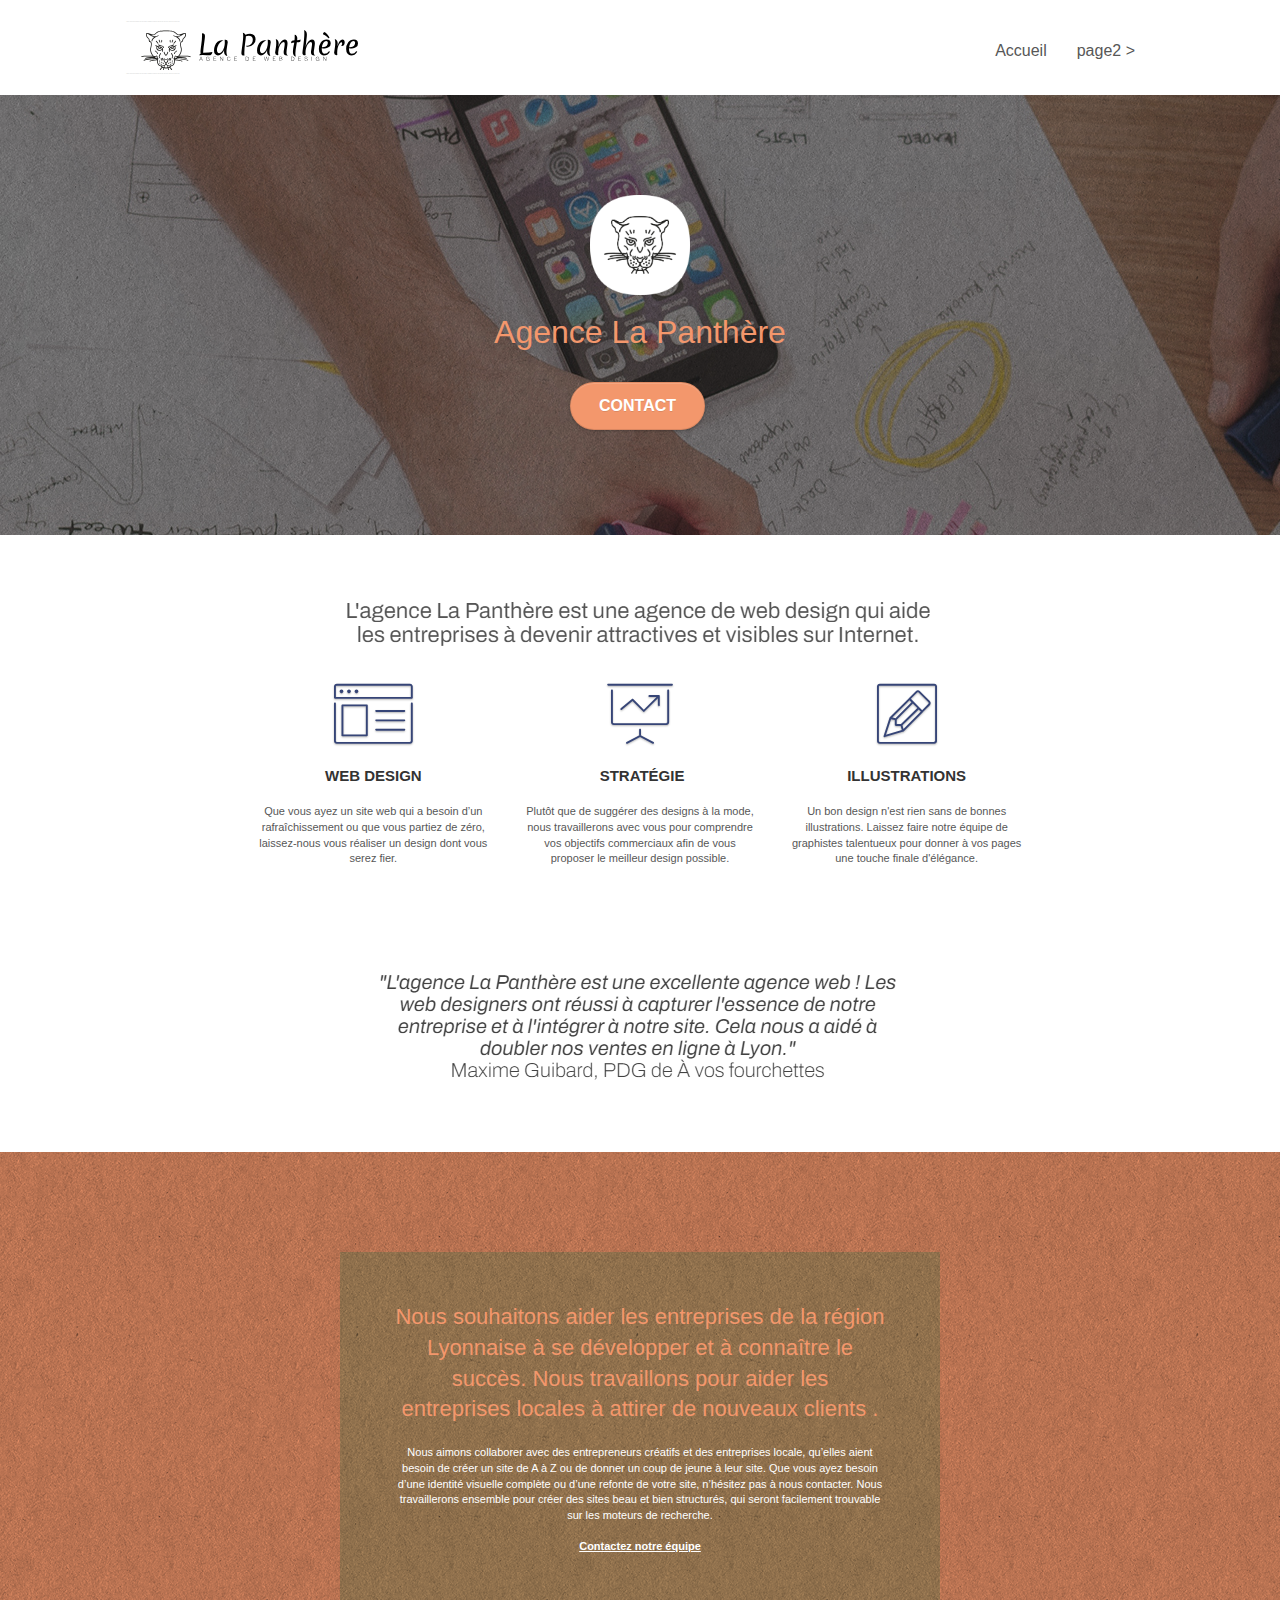
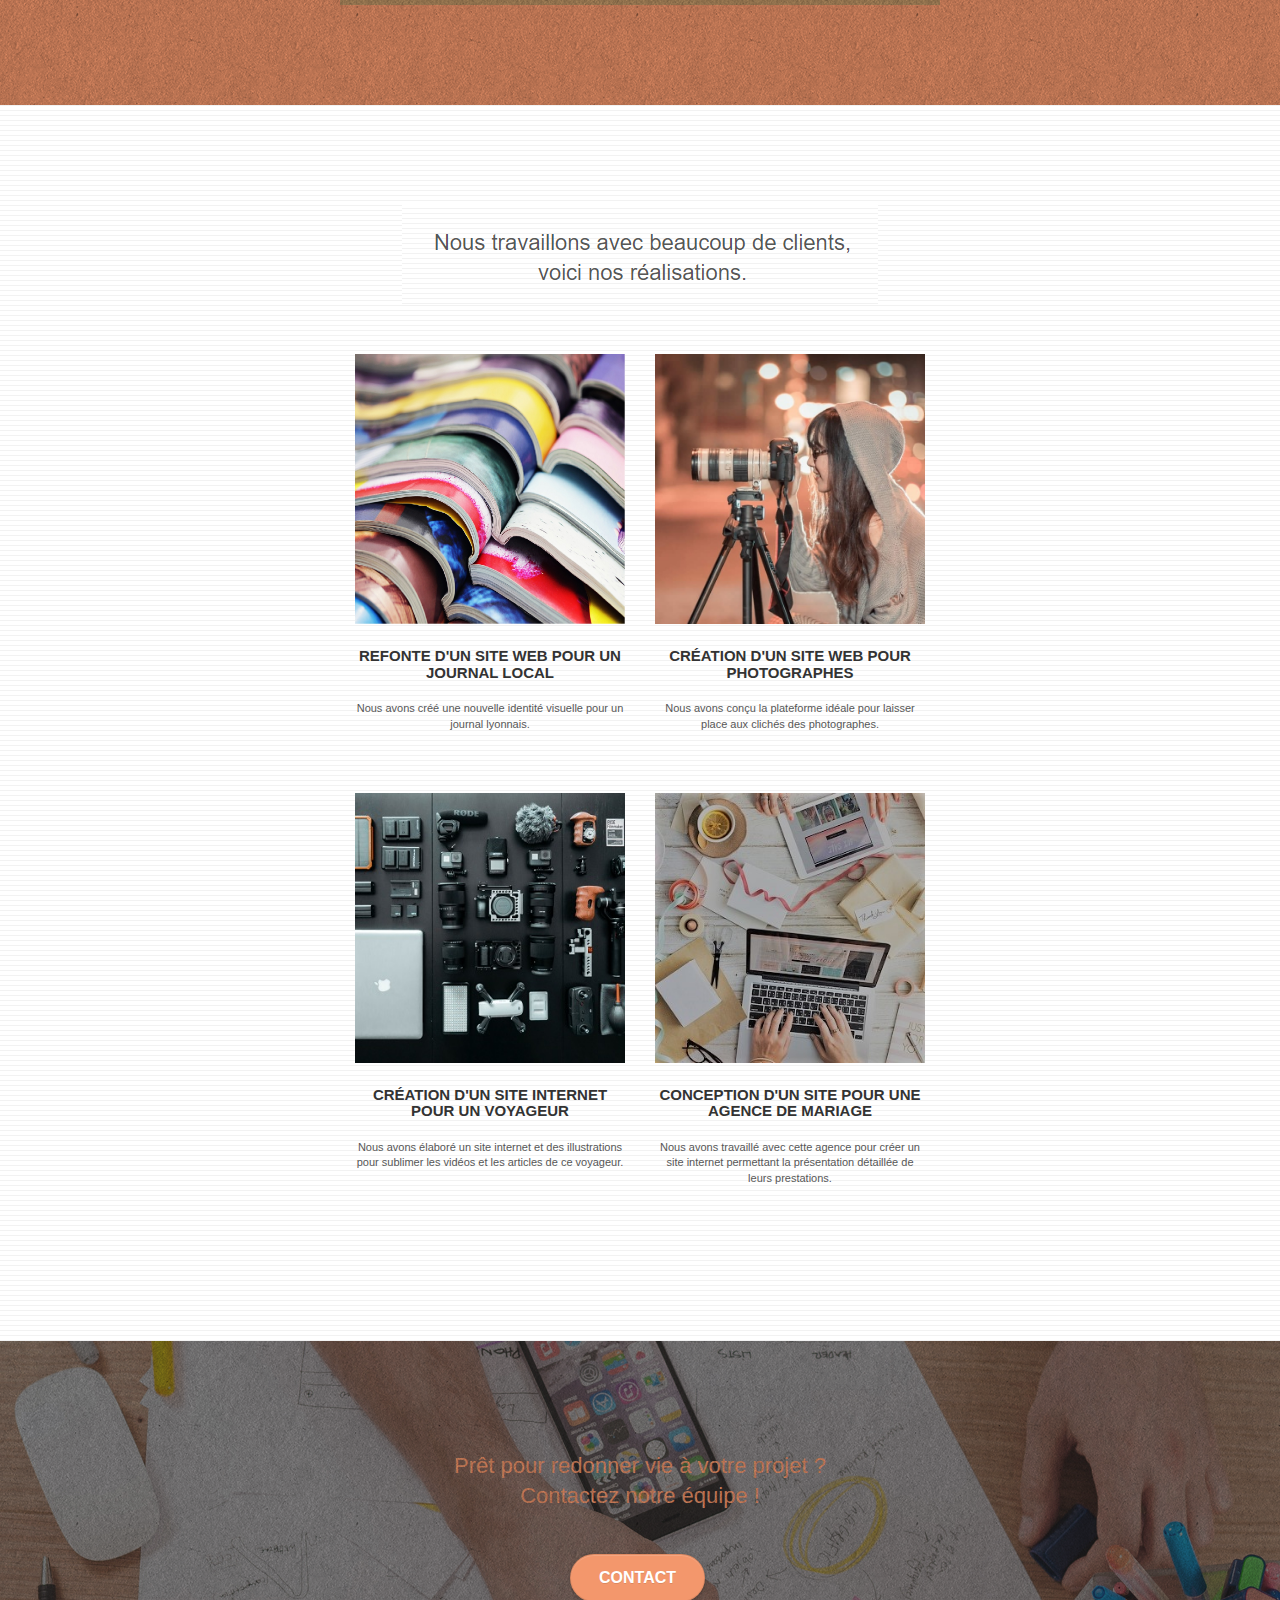
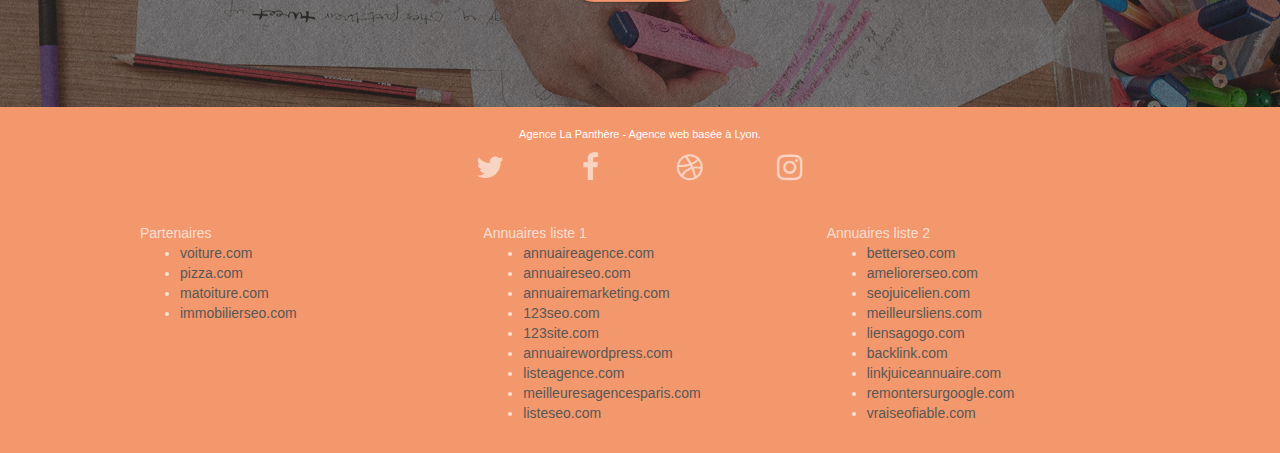
==== index.html @ 347eca3f "version origniale" ====
<!doctype html>
<html lang="Default">
<head>
    <meta charset="utf-8">
    <meta name="keywords" content="seo, google, site web, site internet, agence design paris, agence design, agence design,agence design,agence design,agence design,agence design,agence design,agence design,agence design">
    <meta name="description" content="">
    <meta name="viewport" content="width=device-width, initial-scale=1.0, viewport-fit=cover">
    <link rel="shortcut icon" type="image/png" href="favicon.jpg">
    
	<link rel="stylesheet" type="text/css" href="./css/bootstrap.css">
	<link rel="stylesheet" type="text/css" href="style.css">
	<link rel="stylesheet" type="text/css" href="./css/font-awesome.css">
	<link rel="stylesheet" type="text/css" href="./css/et-line.css">
	
    
	<script src="./js/jquery-2.1.0.js"></script>
	<script src="./js/bootstrap.js"></script>
	<script src="./js/blocs.js"></script>
	<script src="./js/jquery.touchSwipe.js" defer></script>
	<script src="./js/gmaps.js"></script>

    <title>.</title>

    
<!-- Analytics -->
 
<!-- Analytics END -->
    
</head>
<body>
<!-- Principal conteneur -->
<div class="page-container">
    
<!-- bloc-0 -->
<div class="bloc bgc-white l-bloc " id="bloc-0">
	<div class="container bloc-sm">

		<nav class="navbar row">
			<div class="navbar-header">
				<div class="keywords" style="color:#cccccc;font-size:1px;">Agence web à paris, stratégie web, web design, illustrations, design de site web, site web, web, internet, site internet, site</div>
				<a class="navbar-brand" href="index.html"><img src="img/agence-la-panthere-monochrome.svg" alt="paris web design logo agence web meilleure agence" height="40" /></a>
				<div class="keywords" style="color:#cccccc;font-size:1px;">Agence web à paris, stratégie web, web design, illustrations, design de site web, site web, web, internet, site internet, site</div>
				<button id="nav-toggle" type="button" class="ui-navbar-toggle navbar-toggle" data-toggle="collapse" data-target=".navbar-1">
					<span class="sr-only">Toggle navigation</span><span class="icon-bar"></span><span class="icon-bar"></span><span class="icon-bar"></span>
				</button>
			</div>
			<div class="collapse navbar-collapse navbar-1 special-dropdown-nav">
				<ul class="site-navigation nav navbar-nav">
					<li>
						<a href="index.html">Accueil</a>
					</li>
					<li>
					</li>
					<li>
						<a href="page2.html">page2 &gt;</a>
					</li>
				</ul>
			</div>
		</nav>
	</div>
</div>
<!-- bloc-0 END -->

<!-- bloc-1-presentation -->
<div class="bloc bgc-dark-slate-blue bg-banniere d-bloc bg-t-edge bloc-bg-texture texture-paper b-parallax" id="bloc-1-hero">
	<div class="container bloc-lg">
		<div class="row tight-width-whitespace">
			<div class="col-sm-12">
				<img src="img/logo.png" class="center-block image-resize-mode" width="100" alt="Agence La Panthère, agence web paris, création logo paris" />
				<h1 class="text-center hero-bloc-text tc-white ">
					Agence La Panthère
				</h1>
				<div class="text-center">
					<a href="page2.html" class="btn btn-lg btn-clean btn-rd cta-hero btn-atomic-tangerine" id="cta-hero">Contact</a>
				</div>
			</div>
		</div>
	</div>
</div>
<!-- bloc-1-presentation END -->

<!-- bloc-2-services -->
<div class="bloc bgc-white l-bloc" id="bloc-2-services">
	<div class="container bloc-md">
		<div class="row">
			<div class="col-sm-12 text-center">
				<img alt="agence web, agence web paris, web design paris, stratégie web" src="img/title.png" />
			</div>
		</div>
		<div class="row voffset-lg med-width-whitespace">
			<div class="col-sm-4">
				<div class="text-center">
					<span class="et-icon-browser sm-shadow icon-dark-slate-blue icons icon-lg"></span>
				</div>
				<h3 class="mg-md text-center">
					Web design
				</h3>
				<p class="text-center ">
					Que vous ayez un site web qui a besoin d&rsquo;un rafraîchissement ou que vous partiez de zéro, laissez-nous vous réaliser un design dont vous serez fier.
				</p>
			</div>
			<div class="col-sm-4">
				<div class="text-center">
					<span class="et-icon-presentation sm-shadow icon-dark-slate-blue icons icon-lg"></span>
				</div>
				<h3 class="mg-md text-center">
					&nbsp;Stratégie
				</h3>
				<p class="text-center ">
					Plutôt que de suggérer des designs à la mode, nous travaillerons avec vous pour comprendre vos objectifs commerciaux afin de vous proposer le meilleur design possible.<br>
				</p>
			</div>
			<div class="col-sm-4">
				<div class="text-center">
					<span class="et-icon-edit sm-shadow icon-dark-slate-blue icons icon-lg"></span>
				</div>
				<h3 class="mg-md text-center">
					Illustrations
				</h3>
				<p class="text-center ">
					Un bon design n'est rien sans de bonnes illustrations. Laissez faire notre équipe de graphistes talentueux pour donner à vos pages une touche finale d'élégance.
				</p>
			</div>
		</div>
		<div class="row voffset-lg voffset">
			<div class="col-xs-12 col-md-8 col-md-offset-2 text-center">
				<img alt="agence web, agence web paris, web design paris, stratégie web" src="img/citation.png" />

			</div>
		</div>
	</div>
</div>
<!-- bloc-2-services END -->

<!-- bloc-3-what-i-do -->
<div class="bloc tc-white bgc-atomic-tangerine bg-presentation d-bloc bloc-bg-texture texture-paper b-parallax" id="bloc-3-what-i-do">
	<div class="container bloc-lg">
		<div class="row tight-width-whitespace black-background">
			<div class="col-sm-12">
				<h2 class="mg-md text-center tc-white">
					Nous souhaitons aider les entreprises de la région Lyonnaise à se développer et à connaître le succès. Nous travaillons pour aider les entreprises locales à attirer de nouveaux clients .<br>
				</h2>
				<p class="text-center white">
					Nous aimons collaborer avec des entrepreneurs créatifs et des entreprises locale, qu’elles aient besoin de créer un site de A à Z ou de donner un coup de jeune à leur site. Que vous ayez besoin d’une identité visuelle complète ou d’une refonte de votre site, n’hésitez pas à nous contacter. Nous travaillerons ensemble pour créer des sites beau et bien structurés, qui seront facilement trouvable sur les moteurs de recherche. <br><br><a class="ltc-white bold-link" href="page2.html">Contactez notre équipe</a><br>
				</p>
			</div>
		</div>
	</div>
</div>
<!-- bloc-3-what-i-do END -->

<!-- bloc-4-portfolio -->
<div class="bloc bgc-white bg-lines-h2-bg bg-repeat l-bloc" id="bloc-4-portfolio">
	<div class="container bloc-lg">
		<div class="row">
			<div class="col-sm-12 text-center">
				<img alt="agence web, agence web paris, web design paris, stratégie web" src="img/title2.png" />
			</div>
		</div>
		<div class="row tight-width-whitespace portfolio-row">
			<div class="col-sm-6">
				<a href="#" data-lightbox="img/1.jpg" data-gallery-id="gallery-1" data-caption="Refonte d'un site web pour un journal local" data-frame="snapshot-lb"><img src="img/1.jpg" alt="paris web design logo agence web meilleure agence et refonte site web journal" class="img-responsive portfolio-thumb" /></a>
				<h3 class="mg-md text-center">
					Refonte d'un site web pour un journal local
				</h3>
				<p class="text-center">
					Nous avons créé une nouvelle identité visuelle pour un journal lyonnais.
				</p>
			</div>
			<div class="col-sm-6">
				<a href="#" data-lightbox="img/2.jpg" data-gallery-id="gallery-1" data-caption="Création d'un site web pour photographes" data-frame="snapshot-lb"><img src="img/2.jpg" class="img-responsive portfolio-thumb" alt="paris web design logo agence web meilleure agence, Création d'un site web pour photographes" /></a>
				<h3 class="mg-md text-center">
					Création d'un site web pour photographes
				</h3>
				<p class="text-center">
					Nous avons conçu la plateforme idéale pour laisser place aux clichés des photographes.
				</p>
			</div>
		</div>
		<div class="row tight-width-whitespace portfolio-row">
			<div class="col-sm-6">
				<a href="#" data-lightbox="img/3.bmp" data-gallery-id="gallery-1" data-caption="Création d'un site internet pour un voyageur" data-frame="snapshot-lb"><img src="img/3.bmp" class="img-responsive portfolio-thumb" alt="paris web design logo agence web meilleure agence, Création d'un site web pour voyageur"/></a>
				<h3 class="mg-md text-center">
					Création d'un site internet pour un voyageur
				</h3>
				<p class="text-center">
					Nous avons élaboré un site internet et des illustrations pour sublimer les vidéos et les articles de ce voyageur.
				</p>
			</div>
			<div class="col-sm-6">
				<a href="#" data-lightbox="img/4.bmp" data-gallery-id="gallery-1" data-caption="Conception d'un site pour une agence de mariage" data-frame="snapshot-lb"><img src="img/4.bmp" class="img-responsive portfolio-thumb" alt="paris web design logo agence web meilleure agence, Création d'un site web pour agence de mariage" /></a>
				<h3 class="mg-md text-center">
					Conception d'un site pour une agence de mariage
				</h3>
				<p class="text-center">
					Nous avons travaillé avec cette agence pour créer un site internet permettant la présentation détaillée de leurs prestations.
				</p>
			</div>
		</div>
	</div>
</div>
<!-- bloc-4-portfolio END -->

<!-- bloc-5-cta -->
<div class="bloc bgc-dark-slate-blue bg-banniere d-bloc bloc-bg-texture texture-paper" id="bloc-5-cta">
	<div class="container bloc-lg">
		<div class="row">
			<h2 class="mg-md text-center tc-white">
				Prêt pour redonner vie à votre projet ?<br>Contactez notre équipe !
			</h2>
			<div class="col-sm-12 text-center">
				<a href="page2.html" class="btn btn-atomic-tangerine btn-clean btn-rd btn-lg cta-hero">Contact</a>
			</div>
		</div>
	</div>
</div>
<!-- bloc-5-cta END -->

<!-- Footer - bloc-8 -->
<div class="bloc bgc-atomic-tangerine d-bloc" id="bloc-8">
	<div class="container bloc-sm">
		<div class="row">
			<div class="col-sm-12">
				<p class="text-center white">
					Agence La Panthère - Agence web basée à Lyon.<br>
				</p>
				<div class="row row-no-gutters social">
					<div class="col-sm-3">
						<div class="text-center">
							<a class="social" href="index.html"><span class="fa fa-twitter icon-md"></span></a>
						</div>
					</div>
					<div class="col-sm-3">
						<div class="text-center">
							<a class="social" href="index.html"><span class="fa fa-facebook icon-md"></span></a>
						</div>
					</div>
					<div class="col-sm-3">
						<div class="text-center">
							<a class="social" href="index.html"><span class="fa fa-dribbble icon-md"></span></a>
						</div>
					</div>
					<div class="col-sm-3">
						<div class="text-center">
							<a class="social" href="index.html"><span class="fa fa-instagram icon-md"></span></a>
						</div>
					</div>
					<div class="keywords" style="color:#F3976C;">Agence web à paris, stratégie web, web design, illustrations, design de site web, site web, web, internet, site internet, site</div>
				</div>
				<div class="row">
					<div class="col-sm-4">
						Partenaires
							<ul>
								<li><a href="voiture.com">voiture.com</a></li>
								<li><a href="pizza.com">pizza.com</a></li>
								<li><a href="matoiture.com">matoiture.com</a></li>
								<li><a href="immobilierseo.com">immobilierseo.com</a></li>
							</ul>		
					</div>
					<div class="col-sm-4">
						Annuaires liste 1
						<ul>
							<li><a href="annuaireagence.com">annuaireagence.com</a></li>
							<li><a href="annuaireseo.com">annuaireseo.com</a></li>
							<li><a href="annuairemarketing.com">annuairemarketing.com</a></li>
							<li><a href="123seoture.com">123seo.com</a></li>
							<li><a href="123site.com">123site.com</a></li>
							<li><a href="annuairewordpress.com">annuairewordpress.com</a></li>
							<li><a href="listeagence.com">listeagence.com</a></li>
							<li><a href="meilleuresagencesparis.com">meilleuresagencesparis.com</a></li>
							<li><a href="listeseo.com">listeseo.com</a></li>
						</ul>
					</div>
					<div class="col-sm-4">
						Annuaires liste 2
						<ul>
							<li><a href="betterseo.com">betterseo.com</a></li>
							<li><a href="ameliorerseo.com">ameliorerseo.com</a></li>
							<li><a href="seojuicelien.com">seojuicelien.com</a></li>
							<li><a href="meilleursliens.com">meilleursliens.com</a></li>
							<li><a href="liensagogo.com">liensagogo.com</a></li>
							<li><a href="backlink.com">backlink.com</a></li>
							<li><a href="linkjuiceannuaire.com">linkjuiceannuaire.com</a></li>
							<li><a href="remontersurgoogle.com">remontersurgoogle.com</a></li>
							<li><a href="vraiseofiable.com">vraiseofiable.com</a></li>
						</ul>
					</div>
				</div>
			</div>
		</div>
	</div>
</div>
<!-- Footer - bloc-8 END -->

</div>
<!-- Principal conteneur END -->
    

</body>
</html>
---- style.css ----
body {
    margin: 0;
    padding: 0;
    background: #FFF;
    overflow-x: hidden;
    -webkit-font-smoothing: antialiased;
    -moz-osx-font-smoothing: grayscale;
}

a,
button {
    transition: all .3s ease-in-out;
    outline: none!important;
}

a:hover {
    text-decoration: none;
    cursor: pointer;
}

#page-loading-blocs-notifaction {
    position: fixed;
    top: 0;
    bottom: 0;
    width: 100%;
    z-index: 100000;
    background: #FFFFFF url("img/pageload-spinner.gif") no-repeat center center;
}

.bloc {
    width: 100%;
    clear: both;
    background: 50% 50% no-repeat;
    padding: 0 50px;
    -webkit-background-size: cover;
    -moz-background-size: cover;
    -o-background-size: cover;
    background-size: cover;
    position: relative;
}

.bloc .container {
    padding-left: 0;
    padding-right: 0;
}

.bloc-lg {
    padding: 100px 50px;
}

.bloc-md {
    padding: 50px;
}

.bloc-sm {
    padding: 20px 50px;
}

.bg-center,
.bg-l-edge,
.bg-r-edge,
.bg-t-edge,
.bg-b-edge,
.bg-tl-edge,
.bg-bl-edge,
.bg-tr-edge,
.bg-br-edge,
.bg-repeat {
    -webkit-background-size: auto!important;
    -moz-background-size: auto!important;
    -o-background-size: auto!important;
    background-size: auto!important;
}

.bg-repeat {
    background: repeat;
}

.bg-t-edge {
    background: top no-repeat;
}

.bloc-bg-texture::before {
    content: "";
    background-size: 2px 2px;
    position: absolute;
    top: 0;
    bottom: 0;
    left: 0;
    right: 0;
}

.texture-paper::before {
    background: url("img/texture-paper.png");
    background-size: 280px 280px;
}

.b-parallax {
    background-attachment: fixed;
}

.d-bloc {
    color: rgba(255, 255, 255, .7);
}

.d-bloc button:hover {
    color: rgba(255, 255, 255, .9);
}

.d-bloc .icon-round,
.d-bloc .icon-square,
.d-bloc .icon-rounded,
.d-bloc .icon-semi-rounded-a,
.d-bloc .icon-semi-rounded-b {
    border-color: rgba(255, 255, 255, .9);
}

.d-bloc .divider-h span {
    border-color: rgba(255, 255, 255, .2);
}

.d-bloc .a-btn,
.d-bloc .navbar a,
.d-bloc .navbar-brand,
.d-bloc a .icon-sm,
.d-bloc a .icon-md,
.d-bloc a .icon-lg,
.d-bloc a .icon-xl,
.d-bloc h1 a,
.d-bloc h2 a,
.d-bloc h3 a,
.d-bloc h4 a,
.d-bloc h5 a,
.d-bloc h6 a,
.d-bloc p a {
    color: rgba(255, 255, 255, .6);
}

.d-bloc .a-btn:hover,
.d-bloc .navbar a:hover,
.d-bloc .navbar-brand:hover,
.d-bloc a:hover .icon-sm,
.d-bloc a:hover .icon-md,
.d-bloc a:hover .icon-lg,
.d-bloc a:hover .icon-xl,
.d-bloc h1 a:hover,
.d-bloc h2 a:hover,
.d-bloc h3 a:hover,
.d-bloc h4 a:hover,
.d-bloc h5 a:hover,
.d-bloc h6 a:hover,
.d-bloc p a:hover {
    color: rgba(255, 255, 255, 1);
}

.d-bloc .navbar-toggle .icon-bar {
    background: rgba(255, 255, 255, 1);
}

.d-bloc .btn-wire,
.d-bloc .btn-wire:hover {
    color: rgba(255, 255, 255, 1);
    border-color: rgba(255, 255, 255, 1);
}

.d-bloc .panel {
    color: rgba(0, 0, 0, .5);
}

.d-bloc .panel button:hover {
    color: rgba(0, 0, 0, .7);
}

.d-bloc .panel icon {
    border-color: rgba(0, 0, 0, .7);
}

.d-bloc .panel .divider-h span {
    border-color: rgba(0, 0, 0, .1);
}

.d-bloc .panel .a-btn {
    color: rgba(0, 0, 0, .6);
}

.d-bloc .panel .a-btn:hover {
    color: rgba(0, 0, 0, 1);
}

.d-bloc .panel .btn-wire,
.d-bloc .panel .btn-wire:hover {
    color: rgba(0, 0, 0, .7);
    border-color: rgba(0, 0, 0, .3);
}

.d-bloc .panel,
.l-bloc {
    color: rgba(0, 0, 0, .5);
}

.d-bloc .panel button:hover,
.l-bloc button:hover {
    color: rgba(0, 0, 0, .7);
}

.l-bloc .icon-round,
.l-bloc .icon-square,
.l-bloc .icon-rounded,
.l-bloc .icon-semi-rounded-a,
.l-bloc .icon-semi-rounded-b {
    border-color: rgba(0, 0, 0, .7);
}

.d-bloc .panel .divider-h span,
.l-bloc .divider-h span {
    border-color: rgba(0, 0, 0, .1);
}

.d-bloc .panel .a-btn,
.l-bloc .a-btn,
.l-bloc .navbar a,
.l-bloc .navbar-brand,
.l-bloc a .icon-sm,
.l-bloc a .icon-md,
.l-bloc a .icon-lg,
.l-bloc a .icon-xl,
.l-bloc h1 a,
.l-bloc h2 a,
.l-bloc h3 a,
.l-bloc h4 a,
.l-bloc h5 a,
.l-bloc h6 a,
.l-bloc p a {
    color: rgba(0, 0, 0, .6);
}

.d-bloc .panel .a-btn:hover,
.l-bloc .a-btn:hover,
.l-bloc .navbar a:hover,
.l-bloc .navbar-brand:hover,
.l-bloc a:hover .icon-sm,
.l-bloc a:hover .icon-md,
.l-bloc a:hover .icon-lg,
.l-bloc a:hover .icon-xl,
.l-bloc h1 a:hover,
.l-bloc h2 a:hover,
.l-bloc h3 a:hover,
.l-bloc h4 a:hover,
.l-bloc h5 a:hover,
.l-bloc h6 a:hover,
.l-bloc p a:hover {
    color: rgba(0, 0, 0, 1);
}

.l-bloc .navbar-toggle .icon-bar {
    color: rgba(0, 0, 0, .6);
}

.d-bloc .panel .btn-wire,
.d-bloc .panel .btn-wire:hover,
.l-bloc .btn-wire,
.l-bloc .btn-wire:hover {
    color: rgba(0, 0, 0, .7);
    border-color: rgba(0, 0, 0, .3);
}

.voffset {
    margin-top: 30px;
}

.voffset-lg {
    margin-top: 80px;
}

.row-no-gutters {
    margin-right: 0;
    margin-left: 0;
}

.row.row-no-gutters > [class^="col-"],
.row.row-no-gutters > [class*=" col-"] {
    padding-right: 0;
    padding-left: 0;
}

#bloc-1-hero h1 {
    font-size: 32px;
}

.navbar {
    margin-bottom: 0;
    z-index: 1;
}

.navbar-brand {
    height: auto;
    padding: 3px 15px;
    font-size: 25px;
    font-weight: normal;
    font-weight: 600;
    line-height: 44px;
}

.navbar-brand img {
    max-height: 200px;
    margin: 0 5px 0 0;
    display: inline;
}

.navbar-brand img[src$=svg] {
    min-width: 100px;
}

.nav-center .navbar-brand img {
    margin: 0;
}

.navbar .nav {
    padding-top: 2px;
    margin-right: -16px;
    float: right;
    z-index: 1;
}

.nav > li {
    float: left;
    margin-top: 4px;
    font-size: 16px;
}

.navbar-nav .open .dropdown-menu > li > a {
    text-align: inherit;
}

.nav > li a:hover,
.nav > li a:focus {
    background: transparent;
}

.navbar-toggle {
    margin: 10px 10px 0 0;
    border: 0px;
}

.navbar-toggle:hover {
    background: transparent!important;
}

.navbar-toggle .icon-bar {
    background-color: rgba(0, 0, 0, .5);
    width: 26px;
}

.nav-invert .navbar .nav {
    float: left;
}

.nav-invert .navbar-header,
.nav-invert .navbar-brand {
    float: right;
    position: relative;
    z-index: 2;
}

@media (min-width: 768px) {
    .site-navigation {
        position: absolute;
        top: 50%;
        right: 20px;
        transform: translate(0, -50%);
        -webkit-transform: translateY(-50%);
    }
    .nav > li .dropdown-menu a,
    .nav > li .dropdown-menu a:hover {
        color: #484848;
    }
    .nav-invert .site-navigation {
        left: 0;
        right: 0;
    }
    .nav-center {
        text-align: center;
    }
    .nav-center .navbar-header {
        width: 100%;
    }
    .nav-center .navbar-header,
    .nav-center .navbar-brand,
    .nav-center .nav > li {
        float: none;
        display: inline-block;
    }
    .nav-center .site-navigation {
        position: relative;
        width: 100%;
        right: 0;
        margin-right: 0px;
        margin-top: 20px;
    }
    .nav-center.mini-nav .navbar-toggle {
        float: none;
        margin: 10px auto 0;
    }
}

.nav > li > .dropdown a {
    background: none!important;
    display: block;
    padding: 14px 15px;
}

nav .caret {
    margin: 0 5px;
}

.dropdown-menu .dropdown-menu {
    top: -8px;
    left: 100%;
}

.dropdown-menu .dropmenu-flow-right {
    top: 100%;
    left: 0;
    margin-left: -1px;
    border-top-left-radius: 0;
    border-top-right-radius: 0;
}

.dropdown-menu .dropdown span {
    border: 4px solid black;
    border-top-color: transparent;
    border-right-color: transparent;
    border-bottom-color: transparent;
    margin: 6px -5px 0 0!important;
    float: right;
}

.mg-md {
    margin-top: 10px;
    margin-bottom: 20px;
}

.mg-lg {
    margin-top: 10px;
    margin-bottom: 40px;
}

.btn {
    margin: 0 5px 5px 0;
}

.btn.pull-right {
    margin: 0 0 5px 5px;
}

.btn-d,
.btn-d:hover,
.btn-d:focus {
    color: #FFF;
    background: rgba(0, 0, 0, .3);
}

button {
    outline: none!important;
}

.btn-rd {
    border-radius: 40px;
}

.btn-clean {
    border: 1px solid rgba(0, 0, 0, .08);
    border-bottom-color: rgba(0, 0, 0, .1);
    text-shadow: 0 1px 0 rgba(0, 0, 1, .1);
    box-shadow: 0 1px 3px rgba(0, 0, 1, .25), inset 0 1px 0 0 rgba(255, 255, 255, .15);
}

.icon-md {
    font-size: 30px!important;
}

.icon-lg {
    font-size: 60px!important;
}

.sm-shadow {
    text-shadow: 0 1px 2px rgba(0, 0, 0, .3);
}

.panel-sq,
.panel-sq .panel-heading,
.panel-sq .panel-footer {
    border-radius: 0;
}

.panel-rd {
    border-radius: 30px;
}

.panel-rd .panel-heading {
    border-radius: 29px 29px 0 0;
}

.panel-rd .panel-footer {
    border-radius: 0 0 29px 29px;
}

.form-control {
    border-color: rgba(0, 0, 0, .1);
    box-shadow: none;
}

.scrollToTop {
    width: 40px;
    height: 40px;
    position: fixed;
    bottom: 20px;
    right: 20px;
    opacity: 0;
    z-index: 500;
    transition: all .3s ease-in-out;
}

.scrollToTop span {
    margin-top: 6px;
}

.showScrollTop {
    font-size: 14px;
    opacity: 1;
}

a[data-lightbox] {
    position: relative;
    display: block;
    text-align: center;
}

a[data-lightbox]:hover::before {
    content: "+";
    font-family: "HelveticaNeue-Light", "Helvetica Neue Light", "Helvetica Neue", Helvetica, Arial;
    font-size: 32px;
    width: 50px;
    height: 50px;
    margin-left: -25px;
    border-radius: 50%;
    background: rgba(0, 0, 0, .6);
    color: #FFF;
    font-weight: 100;
    z-index: 1;
    position: absolute;
    top: 50%;
    transform: translateY(-50%);
    -webkit-transform: translateY(-50%);
}

a[data-lightbox]:hover img {
    opacity: 0.6;
    -webkit-animation-fill-mode: none;
    animation-fill-mode: none;
}

#lightbox-modal {
    display: flex;
    align-items: center;
}

#lightbox-modal .modal-dialog {
    width: 90%;
    max-width: 900px;
    margin: 0 auto 0;
}

#lightbox-modal .modal-dialog img {
    max-height: 90vh;
    margin: 0 auto;
}

.lightbox-caption {
    padding: 20px;
    color: #FFF;
    background: rgba(0, 0, 0, .5);
    position: absolute;
    left: 15px;
    right: 15px;
    bottom: 5px;
}

.close-lightbox {
    color: #FFF;
    font-size: 30px;
    position: absolute;
    top: 20px;
    right: 20px;
    z-index: 20;
    background: rgba(0, 0, 0, .5);
    border: none;
    line-height: 30px;
    padding: 0 9px 5px;
    opacity: 0.3;
}

.close-lightbox:hover,
.next-lightbox:hover,
.prev-lightbox:hover {
    opacity: 1.0;
    color: #FFF;
}

.next-lightbox,
.prev-lightbox {
    font-size: 20px;
    color: rgba(255, 255, 255, .9);
    background: rgba(0, 0, 0, .5);
    transition: all .2s ease-in-out;
    position: absolute;
    top: 45%;
    z-index: 1;
    opacity: 0.4;
}

.next-lightbox {
    padding: 6px 8px 1px 13px;
    right: 25px;
}

.prev-lightbox {
    padding: 6px 13px 1px 10px;
    left: 25px;
}

.snapshot-lb .modal-body {
    padding-bottom: 45px;
}

.snapshot-lb .lightbox-caption {
    padding: 0;
    color: rgba(0, 0, 0, .5);
    background: none;
}

h1,
h2,
h3,
h4,
h5,
h6,
p,
label,
.btn,
a {
    font-family: "helvetica";
    font-weight: 400;
    color: #575757!important;
}

.container {
    max-width: 1000px;
}

.hero-bloc-text {
    font-size: 38px;
}

.hero-bloc-text-sub {
    font-size: 36px;
}

.statement-bloc-text {
    line-height: 26px;
    font-style: italic;
    font-size: 20px;
    text-align: center;
    font-weight: lighter;
    max-width: 520px;
    margin: auto auto auto auto;
}

p {
    font-size: 11px;
}

.tight-width-whitespace {
    max-width: 600px;
    margin: auto auto auto auto;
}

.h1 {
    font-size: 20px;
    font-family: "Open Sans";
}

.cta-hero {
    margin-top: 22px;
    color: #FFFFFF!important;
    text-transform: uppercase;
    padding: 12px 28px 12px 28px;
    font-size: 16px;
    font-weight: 700;
}

.social {
    max-width: 400px;
    margin: auto auto auto auto;
}

h2 {
    font-size: 22px;
    line-height: 1.4em;
}

h3 {
    font-size: 15px;
    text-transform: uppercase;
    font-weight: 700;
    color: #333333!important;
}

.med-width-whitespace {
    max-width: 800px;
    margin: auto auto auto auto;
    box-shadow: 0px 0px 0px #000000;
}

h1 {
    color: #333333!important;
}

h4 {
    color: #333333!important;
}

.icons {
    margin-bottom: 14px;
    margin-top: 24px;
}

.white {
    color: #FFFFFF!important;
}

.portfolio-thumb {
    margin-bottom: 24px;
}

.portfolio-row {
    margin-bottom: 44px;
    margin-top: 50px;
}

.avatar {
    box-shadow: 0px 4px 9px rgba(0, 0, 0, 0.3);
}

.black-background {
    background-color: rgba(165, 147, 99, 0.7);
    padding: 40px 40px 40px 40px;
}

.bold-link {
    font-weight: 900;
    text-decoration: underline!important;
}

.bgc-white {
    background-color: #FFFFFF;
}

.bgc-dark-slate-blue {
    background-color: #364577;
}

.bgc-atomic-tangerine {
    background-color: #F3976C;
}

.tc-white {
    color: #F3976C!important;
}

.btn-atomic-tangerine {
    background: #F3976C;
    color: #FFFFFF!important;
}

.btn-atomic-tangerine:hover {
    background: #c27956!important;
    color: #FFFFFF!important;
}

.ltc-white {
    color: #FFFFFF!important;
}

.ltc-white:hover {
    color: #cccccc!important;
}

.ltc-atomic-tangerine {
    color: #F3976C!important;
}

.ltc-atomic-tangerine:hover {
    color: #c27956!important;
}

.icon-dark-slate-blue {
    color: #364577!important;
    border-color: #364577!important;
}

.bg-dots-bg {
    background-image: url("img/dots-bg.png");
}

.bg-lines-h2-bg {
    background-image: url("img/lines-h2-bg.png");
}

.bg-banniere {
    background-image: url("img/agence-la-panthere.jpg");
}

.bg-presentation {
    background-image: url("img/image-de-presentation.bmp");
}

@media (max-width: 1024px) {
    .bloc {
        padding-left: 20px;
        padding-right: 20px;
    }
    .bloc.full-width-bloc,
    .bloc-tile-2.full-width-bloc .container,
    .bloc-tile-3.full-width-bloc .container,
    .bloc-tile-4.full-width-bloc .container {
        padding-left: 0;
        padding-right: 0;
    }
}

@media (max-width: 992px) and (min-width: 768px) {
    .navbar .nav {
        max-width: 80%
    }
    .nav-center.navbar .nav {
        max-width: 100%
    }
}

@media only screen and (min-device-width: 768px) and (max-device-width: 1024px) and (orientation: landscape) {
    .b-parallax {
        background-attachment: scroll;
    }
}

@media only screen and (min-device-width: 1024px) and (max-device-width: 1366px) and (-webkit-min-device-pixel-ratio: 1.5) {
    .b-parallax {
        background-attachment: scroll;
    }
}

@media (max-width: 991px) {
    .container {
        width: 100%;
    }
    .b-parallax {
        background-attachment: scroll;
    }
    .page-container,
    #hero-bloc {
        overflow-x: hidden;
        position: relative;
    }
    .bloc {
        padding-left: constant(safe-area-inset-left);
        padding-right: constant(safe-area-inset-right);
    }
    .bloc-group,
    .bloc-group .bloc {
        display: block;
        width: 100%;
    }
    .bloc-fill-screen .fill-bloc-top-edge,
    .bloc-fill-screen .fill-bloc-bottom-edge {
        padding: 0 20px;
        padding-left: constant(safe-area-inset-left);
        padding-right: constant(safe-area-inset-right);
    }
}

@media (max-width: 767px) {
    .page-container {
        overflow-x: hidden;
        position: relative;
    }
    h1,
    h2,
    h3,
    h4,
    h5,
    h6,
    p,
    #disqus_thread {
        padding-left: 10px!important;
        padding-right: 10px!important;
    }
    .b-parallax {
        background-attachment: scroll;
    }
    .navbar .nav {
        padding-top: 0;
        border-top: 1px solid rgba(0, 0, 0, .2);
        float: none!important;
    }
    .navbar.row {
        margin-left: 0;
        margin-right: 0;
    }
    .site-navigation {
        position: inherit;
        transform: none;
        -webkit-transform: none;
        -ms-transform: none;
    }
    .nav > li {
        margin-top: 0;
        border-bottom: 1px solid rgba(0, 0, 0, .1);
        background: rgba(0, 0, 0, .05);
        text-align: left;
        padding-left: 15px;
        width: 100%;
    }
    .nav > li:hover {
        background: rgba(0, 0, 0, .08);
    }
    .dropdown .dropdown a .caret {
        float: none;
        margin: 5px 0 0 10px!important;
        border: 4px solid black;
        border-bottom-color: transparent;
        border-right-color: transparent;
        border-left-color: transparent;
    }
    #hero-bloc .navbar .nav {
        background: rgba(0, 0, 0, .8);
    }
    #hero-bloc .navbar .nav a {
        color: rgba(255, 255, 255, .6);
    }
    .hero {
        padding: 50px 0;
    }
    .hero-nav {
        left: -1px;
        right: -1px;
    }
    .navbar-collapse {
        padding: 0;
        overflow-x: hidden;
        -webkit-box-shadow: none;
        box-shadow: none;
    }
    .navbar-brand img {
        max-height: 40px;
        width: auto;
    }
    .nav-invert .navbar-header {
        float: none;
        width: 100%;
    }
    .nav-invert .navbar-toggle {
        float: left;
        margin-left: 10px;
    }
    .bloc {
        padding-left: 0;
        padding-right: 0;
    }
    .bloc-xxl,
    .bloc-xl,
    .bloc-lg {
        padding: 40px 0;
    }
    .bloc-sm,
    .bloc-md {
        padding-left: 0;
        padding-right: 0;
    }
    .bloc-tile-2 .container,
    .bloc-tile-3 .container,
    .bloc-tile-4 .container,
    .bloc-fill-screen .fill-bloc-top-edge,
    .bloc-fill-screen .fill-bloc-bottom-edge {
        padding-left: 0;
        padding-right: 0;
    }
    .a-block {
        padding: 0 10px;
    }
    .btn-dwn {
        display: none;
    }
    .voffset {
        margin-top: 5px;
    }
    .voffset-md {
        margin-top: 20px;
    }
    .voffset-lg {
        margin-top: 30px;
    }
    form {
        padding: 5px;
    }
    .close-lightbox {
        display: inline-block;
    }
    .blocsapp-device-iphone5 {
        background-size: 216px 425px;
        padding-top: 60px;
        width: 216px;
        height: 425px;
    }
    .blocsapp-device-iphone5 img {
        width: 180px;
        height: 320px;
    }
}

@media (max-width: 400px) {
    .bloc {
        padding-left: 0;
        padding-right: 0;
    }
}

@media (max-width: 767px) {
    .bloc-mob-center-text {
        text-align: center;
    }
}
---- css/et-line.css ----
@font-face {
    font-family: et-line;
    src: url(../fonts/et-line.eot);
    src: url(../fonts/et-line.eot?#iefix) format('embedded-opentype'), url(../fonts/et-line.woff) format('woff'), url(../fonts/et-line.ttf) format('truetype'), url(../fonts/et-line.svg#et-line) format('svg');
    font-weight: 400;
    font-style: normal
}

.et-icon-adjustments,
.et-icon-alarmclock,
.et-icon-anchor,
.et-icon-aperture,
.et-icon-attachment,
.et-icon-bargraph,
.et-icon-basket,
.et-icon-beaker,
.et-icon-bike,
.et-icon-book-open,
.et-icon-briefcase,
.et-icon-browser,
.et-icon-calendar,
.et-icon-camera,
.et-icon-caution,
.et-icon-chat,
.et-icon-circle-compass,
.et-icon-clipboard,
.et-icon-clock,
.et-icon-cloud,
.et-icon-compass,
.et-icon-desktop,
.et-icon-dial,
.et-icon-document,
.et-icon-documents,
.et-icon-download,
.et-icon-dribbble,
.et-icon-edit,
.et-icon-envelope,
.et-icon-expand,
.et-icon-facebook,
.et-icon-flag,
.et-icon-focus,
.et-icon-gears,
.et-icon-genius,
.et-icon-gift,
.et-icon-global,
.et-icon-globe,
.et-icon-googleplus,
.et-icon-grid,
.et-icon-happy,
.et-icon-hazardous,
.et-icon-heart,
.et-icon-hotairballoon,
.et-icon-hourglass,
.et-icon-key,
.et-icon-laptop,
.et-icon-layers,
.et-icon-lifesaver,
.et-icon-lightbulb,
.et-icon-linegraph,
.et-icon-linkedin,
.et-icon-lock,
.et-icon-magnifying-glass,
.et-icon-map,
.et-icon-map-pin,
.et-icon-megaphone,
.et-icon-mic,
.et-icon-mobile,
.et-icon-newspaper,
.et-icon-notebook,
.et-icon-paintbrush,
.et-icon-paperclip,
.et-icon-pencil,
.et-icon-phone,
.et-icon-picture,
.et-icon-pictures,
.et-icon-piechart,
.et-icon-presentation,
.et-icon-pricetags,
.et-icon-printer,
.et-icon-profile-female,
.et-icon-profile-male,
.et-icon-puzzle,
.et-icon-quote,
.et-icon-recycle,
.et-icon-refresh,
.et-icon-ribbon,
.et-icon-rss,
.et-icon-sad,
.et-icon-scissors,
.et-icon-scope,
.et-icon-search,
.et-icon-shield,
.et-icon-speedometer,
.et-icon-strategy,
.et-icon-streetsign,
.et-icon-tablet,
.et-icon-target,
.et-icon-telescope,
.et-icon-toolbox,
.et-icon-tools,
.et-icon-tools-2,
.et-icon-trophy,
.et-icon-tumblr,
.et-icon-twitter,
.et-icon-upload,
.et-icon-video,
.et-icon-wallet,
.et-icon-wine {
    font-family: et-line;
    speak: none;
    font-style: normal;
    font-weight: 400;
    font-variant: normal;
    text-transform: none;
    line-height: 1;
    -webkit-font-smoothing: antialiased;
    -moz-osx-font-smoothing: grayscale;
    display: inline-block
}

.et-icon-mobile:before {
    content: "\e000"
}

.et-icon-laptop:before {
    content: "\e001"
}

.et-icon-desktop:before {
    content: "\e002"
}

.et-icon-tablet:before {
    content: "\e003"
}

.et-icon-phone:before {
    content: "\e004"
}

.et-icon-document:before {
    content: "\e005"
}

.et-icon-documents:before {
    content: "\e006"
}

.et-icon-search:before {
    content: "\e007"
}

.et-icon-clipboard:before {
    content: "\e008"
}

.et-icon-newspaper:before {
    content: "\e009"
}

.et-icon-notebook:before {
    content: "\e00a"
}

.et-icon-book-open:before {
    content: "\e00b"
}

.et-icon-browser:before {
    content: "\e00c"
}

.et-icon-calendar:before {
    content: "\e00d"
}

.et-icon-presentation:before {
    content: "\e00e"
}

.et-icon-picture:before {
    content: "\e00f"
}

.et-icon-pictures:before {
    content: "\e010"
}

.et-icon-video:before {
    content: "\e011"
}

.et-icon-camera:before {
    content: "\e012"
}

.et-icon-printer:before {
    content: "\e013"
}

.et-icon-toolbox:before {
    content: "\e014"
}

.et-icon-briefcase:before {
    content: "\e015"
}

.et-icon-wallet:before {
    content: "\e016"
}

.et-icon-gift:before {
    content: "\e017"
}

.et-icon-bargraph:before {
    content: "\e018"
}

.et-icon-grid:before {
    content: "\e019"
}

.et-icon-expand:before {
    content: "\e01a"
}

.et-icon-focus:before {
    content: "\e01b"
}

.et-icon-edit:before {
    content: "\e01c"
}

.et-icon-adjustments:before {
    content: "\e01d"
}

.et-icon-ribbon:before {
    content: "\e01e"
}

.et-icon-hourglass:before {
    content: "\e01f"
}

.et-icon-lock:before {
    content: "\e020"
}

.et-icon-megaphone:before {
    content: "\e021"
}

.et-icon-shield:before {
    content: "\e022"
}

.et-icon-trophy:before {
    content: "\e023"
}

.et-icon-flag:before {
    content: "\e024"
}

.et-icon-map:before {
    content: "\e025"
}

.et-icon-puzzle:before {
    content: "\e026"
}

.et-icon-basket:before {
    content: "\e027"
}

.et-icon-envelope:before {
    content: "\e028"
}

.et-icon-streetsign:before {
    content: "\e029"
}

.et-icon-telescope:before {
    content: "\e02a"
}

.et-icon-gears:before {
    content: "\e02b"
}

.et-icon-key:before {
    content: "\e02c"
}

.et-icon-paperclip:before {
    content: "\e02d"
}

.et-icon-attachment:before {
    content: "\e02e"
}

.et-icon-pricetags:before {
    content: "\e02f"
}

.et-icon-lightbulb:before {
    content: "\e030"
}

.et-icon-layers:before {
    content: "\e031"
}

.et-icon-pencil:before {
    content: "\e032"
}

.et-icon-tools:before {
    content: "\e033"
}

.et-icon-tools-2:before {
    content: "\e034"
}

.et-icon-scissors:before {
    content: "\e035"
}

.et-icon-paintbrush:before {
    content: "\e036"
}

.et-icon-magnifying-glass:before {
    content: "\e037"
}

.et-icon-circle-compass:before {
    content: "\e038"
}

.et-icon-linegraph:before {
    content: "\e039"
}

.et-icon-mic:before {
    content: "\e03a"
}

.et-icon-strategy:before {
    content: "\e03b"
}

.et-icon-beaker:before {
    content: "\e03c"
}

.et-icon-caution:before {
    content: "\e03d"
}

.et-icon-recycle:before {
    content: "\e03e"
}

.et-icon-anchor:before {
    content: "\e03f"
}

.et-icon-profile-male:before {
    content: "\e040"
}

.et-icon-profile-female:before {
    content: "\e041"
}

.et-icon-bike:before {
    content: "\e042"
}

.et-icon-wine:before {
    content: "\e043"
}

.et-icon-hotairballoon:before {
    content: "\e044"
}

.et-icon-globe:before {
    content: "\e045"
}

.et-icon-genius:before {
    content: "\e046"
}

.et-icon-map-pin:before {
    content: "\e047"
}

.et-icon-dial:before {
    content: "\e048"
}

.et-icon-chat:before {
    content: "\e049"
}

.et-icon-heart:before {
    content: "\e04a"
}

.et-icon-cloud:before {
    content: "\e04b"
}

.et-icon-upload:before {
    content: "\e04c"
}

.et-icon-download:before {
    content: "\e04d"
}

.et-icon-target:before {
    content: "\e04e"
}

.et-icon-hazardous:before {
    content: "\e04f"
}

.et-icon-piechart:before {
    content: "\e050"
}

.et-icon-speedometer:before {
    content: "\e051"
}

.et-icon-global:before {
    content: "\e052"
}

.et-icon-compass:before {
    content: "\e053"
}

.et-icon-lifesaver:before {
    content: "\e054"
}

.et-icon-clock:before {
    content: "\e055"
}

.et-icon-aperture:before {
    content: "\e056"
}

.et-icon-quote:before {
    content: "\e057"
}

.et-icon-scope:before {
    content: "\e058"
}

.et-icon-alarmclock:before {
    content: "\e059"
}

.et-icon-refresh:before {
    content: "\e05a"
}

.et-icon-happy:before {
    content: "\e05b"
}

.et-icon-sad:before {
    content: "\e05c"
}

.et-icon-facebook:before {
    content: "\e05d"
}

.et-icon-twitter:before {
    content: "\e05e"
}

.et-icon-googleplus:before {
    content: "\e05f"
}

.et-icon-rss:before {
    content: "\e060"
}

.et-icon-tumblr:before {
    content: "\e061"
}

.et-icon-linkedin:before {
    content: "\e062"
}

.et-icon-dribbble:before {
    content: "\e063"
}
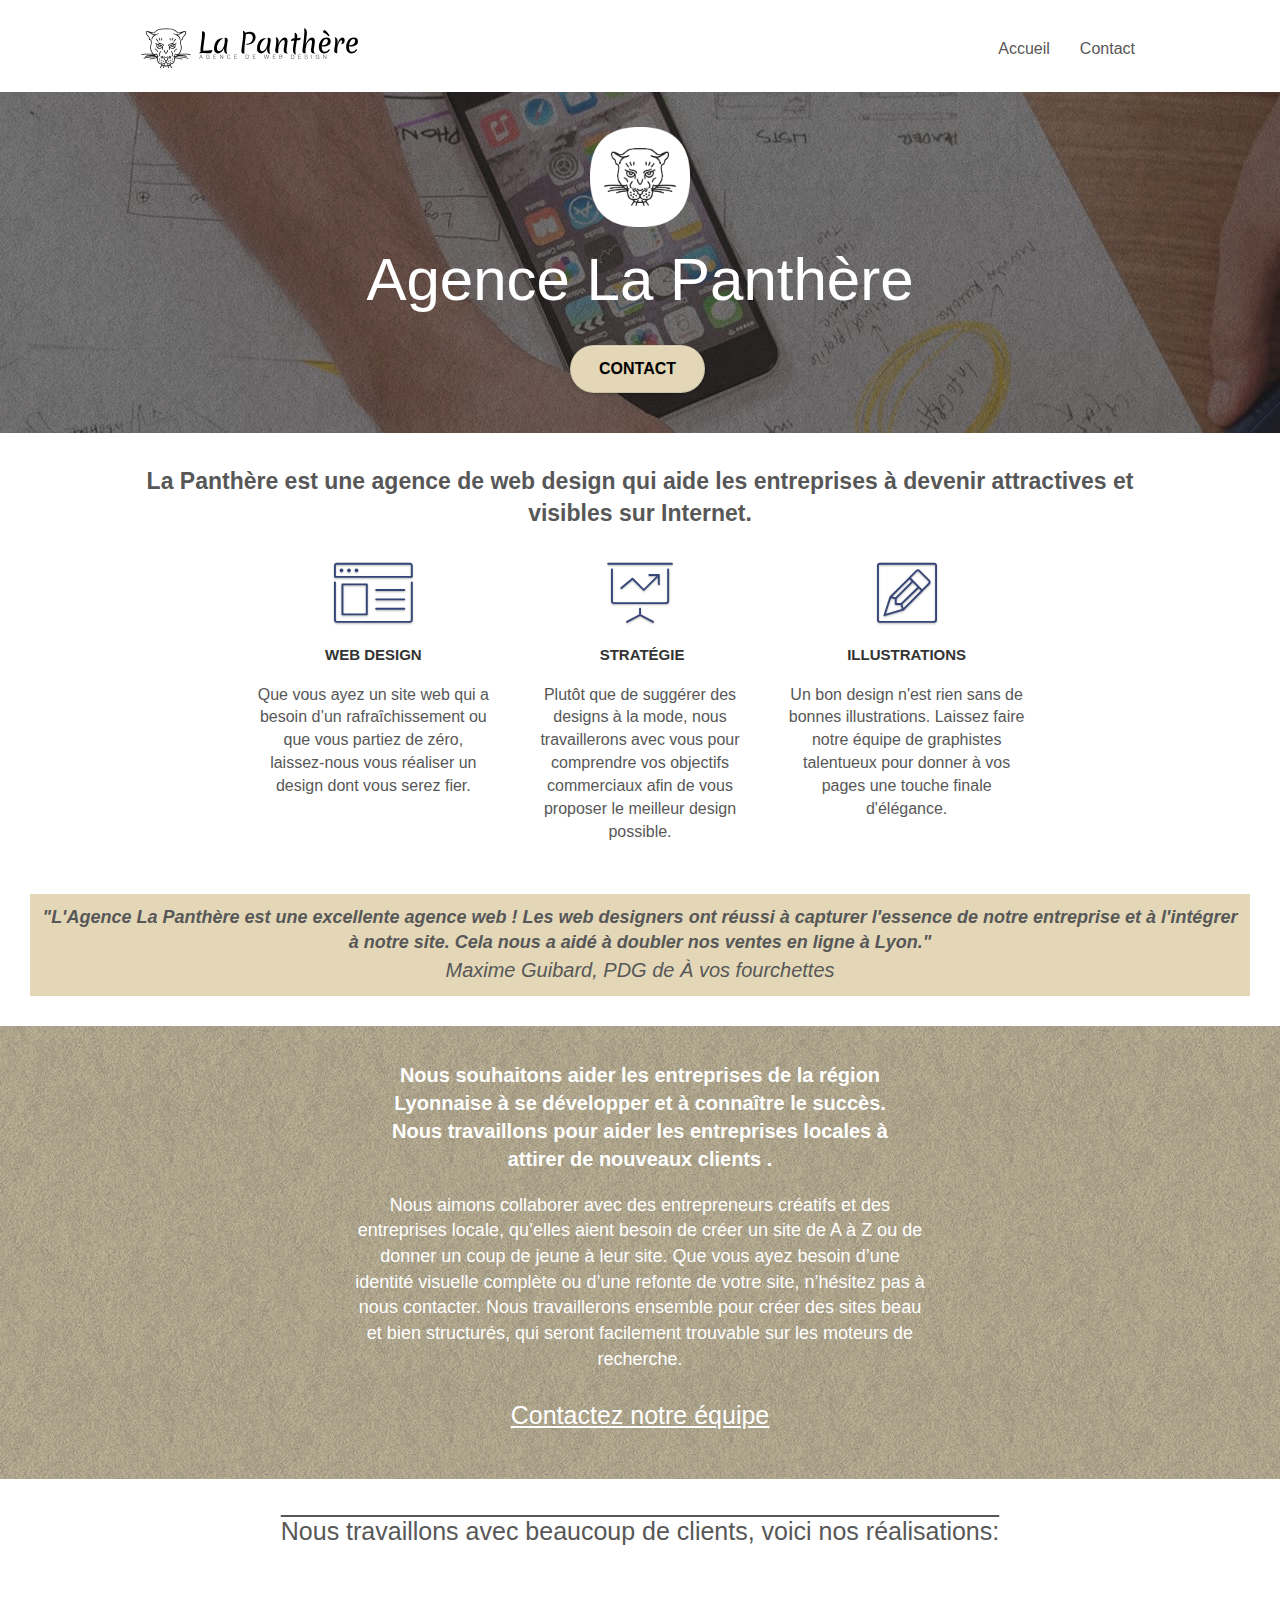
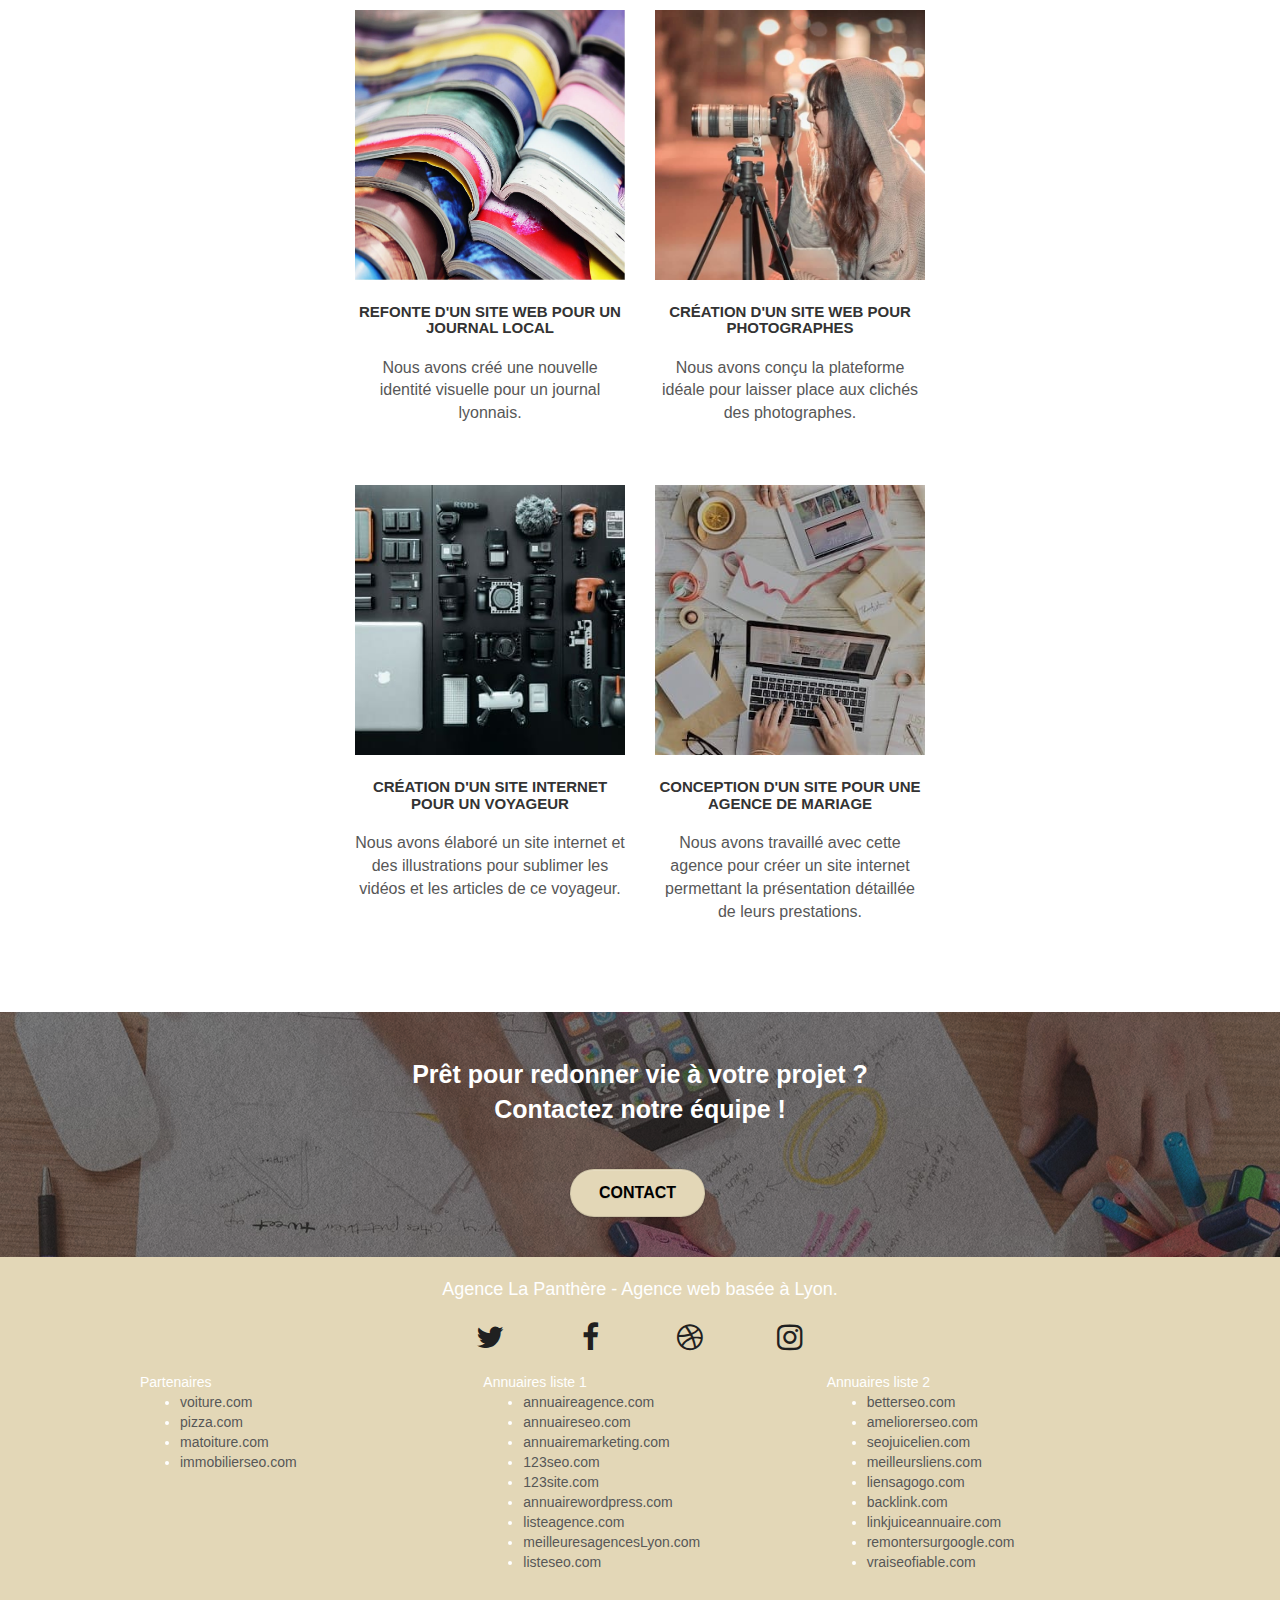
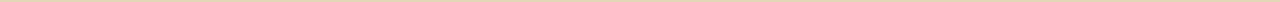
==== commit 013d9337: "version 2" ====
--- a/index.html
+++ b/index.html
@@ -1,9 +1,9 @@
 <!doctype html>
-<html lang="Default">
+<html lang="fr">
 <head>
     <meta charset="utf-8">
-    <meta name="keywords" content="seo, google, site web, site internet, agence design paris, agence design, agence design,agence design,agence design,agence design,agence design,agence design,agence design,agence design">
-    <meta name="description" content="">
+    <meta name="keywords" content="seo, google, site web, site internet, agence design Lyon, agence design, agence design,agence design,agence design,agence design,agence design,agence design,agence design,agence design">
+    <meta name="description" content="La Panthère, une grande agence de web design basée à Lyon.">
     <meta name="viewport" content="width=device-width, initial-scale=1.0, viewport-fit=cover">
     <link rel="shortcut icon" type="image/png" href="favicon.jpg">
     
@@ -19,7 +19,7 @@
 	<script src="./js/jquery.touchSwipe.js" defer></script>
 	<script src="./js/gmaps.js"></script>
 
-    <title>.</title>
+    <title>La Panthère</title>
 
     
 <!-- Analytics -->
@@ -37,9 +37,7 @@
 
 		<nav class="navbar row">
 			<div class="navbar-header">
-				<div class="keywords" style="color:#cccccc;font-size:1px;">Agence web à paris, stratégie web, web design, illustrations, design de site web, site web, web, internet, site internet, site</div>
-				<a class="navbar-brand" href="index.html"><img src="img/agence-la-panthere-monochrome.svg" alt="paris web design logo agence web meilleure agence" height="40" /></a>
-				<div class="keywords" style="color:#cccccc;font-size:1px;">Agence web à paris, stratégie web, web design, illustrations, design de site web, site web, web, internet, site internet, site</div>
+				<a class="navbar-brand" href="index.html"><img src="img/agence-la-panthere-monochrome.svg" alt="Lyon web design logo agence web meilleure agence" height="40" /></a>
 				<button id="nav-toggle" type="button" class="ui-navbar-toggle navbar-toggle" data-toggle="collapse" data-target=".navbar-1">
 					<span class="sr-only">Toggle navigation</span><span class="icon-bar"></span><span class="icon-bar"></span><span class="icon-bar"></span>
 				</button>
@@ -50,9 +48,7 @@
 						<a href="index.html">Accueil</a>
 					</li>
 					<li>
-					</li>
-					<li>
-						<a href="page2.html">page2 &gt;</a>
+						<a href="page2.html">Contact</a>
 					</li>
 				</ul>
 			</div>
@@ -66,7 +62,7 @@
 	<div class="container bloc-lg">
 		<div class="row tight-width-whitespace">
 			<div class="col-sm-12">
-				<img src="img/logo.png" class="center-block image-resize-mode" width="100" alt="Agence La Panthère, agence web paris, création logo paris" />
+				<img src="img/logo.png" class="center-block image-resize-mode" width="100" alt="Agence La Panthère, agence web Lyon, création logo Lyon" />
 				<h1 class="text-center hero-bloc-text tc-white ">
 					Agence La Panthère
 				</h1>
@@ -83,8 +79,7 @@
 <div class="bloc bgc-white l-bloc" id="bloc-2-services">
 	<div class="container bloc-md">
 		<div class="row">
-			<div class="col-sm-12 text-center">
-				<img alt="agence web, agence web paris, web design paris, stratégie web" src="img/title.png" />
+				<h2>La Panthère est une agence de web design qui aide les entreprises à devenir attractives et visibles sur Internet.</h2>
 			</div>
 		</div>
 		<div class="row voffset-lg med-width-whitespace">
@@ -122,10 +117,9 @@
 				</p>
 			</div>
 		</div>
-		<div class="row voffset-lg voffset">
-			<div class="col-xs-12 col-md-8 col-md-offset-2 text-center">
-				<img alt="agence web, agence web paris, web design paris, stratégie web" src="img/citation.png" />
-
+		<div class="citation">
+				<p>"L'Agence La Panthère est une excellente agence web ! Les web designers ont réussi à capturer l'essence de notre entreprise et à l'intégrer à notre site. Cela nous a aidé à doubler nos ventes en ligne à Lyon."</p>
+				<p>Maxime Guibard, PDG de À vos fourchettes</p>
 			</div>
 		</div>
 	</div>
@@ -153,13 +147,13 @@
 <div class="bloc bgc-white bg-lines-h2-bg bg-repeat l-bloc" id="bloc-4-portfolio">
 	<div class="container bloc-lg">
 		<div class="row">
-			<div class="col-sm-12 text-center">
-				<img alt="agence web, agence web paris, web design paris, stratégie web" src="img/title2.png" />
+			<div class="col-sm-13 text-center">
+				<p>Nous travaillons avec beaucoup de clients, voici nos réalisations:</p>
 			</div>
 		</div>
 		<div class="row tight-width-whitespace portfolio-row">
 			<div class="col-sm-6">
-				<a href="#" data-lightbox="img/1.jpg" data-gallery-id="gallery-1" data-caption="Refonte d'un site web pour un journal local" data-frame="snapshot-lb"><img src="img/1.jpg" alt="paris web design logo agence web meilleure agence et refonte site web journal" class="img-responsive portfolio-thumb" /></a>
+				<a href="#" data-lightbox="img/1.jpg" data-gallery-id="gallery-1" data-caption="Refonte d'un site web pour un journal local" data-frame="snapshot-lb"><img src="img/1.jpg" alt="Lyon web design logo agence web meilleure agence et refonte site web journal" class="img-responsive portfolio-thumb" /></a>
 				<h3 class="mg-md text-center">
 					Refonte d'un site web pour un journal local
 				</h3>
@@ -168,7 +162,7 @@
 				</p>
 			</div>
 			<div class="col-sm-6">
-				<a href="#" data-lightbox="img/2.jpg" data-gallery-id="gallery-1" data-caption="Création d'un site web pour photographes" data-frame="snapshot-lb"><img src="img/2.jpg" class="img-responsive portfolio-thumb" alt="paris web design logo agence web meilleure agence, Création d'un site web pour photographes" /></a>
+				<a href="#" data-lightbox="img/2.jpg" data-gallery-id="gallery-1" data-caption="Création d'un site web pour photographes" data-frame="snapshot-lb"><img src="img/2.jpg" class="img-responsive portfolio-thumb" alt="Lyon web design logo agence web meilleure agence, Création d'un site web pour photographes" /></a>
 				<h3 class="mg-md text-center">
 					Création d'un site web pour photographes
 				</h3>
@@ -179,7 +173,7 @@
 		</div>
 		<div class="row tight-width-whitespace portfolio-row">
 			<div class="col-sm-6">
-				<a href="#" data-lightbox="img/3.bmp" data-gallery-id="gallery-1" data-caption="Création d'un site internet pour un voyageur" data-frame="snapshot-lb"><img src="img/3.bmp" class="img-responsive portfolio-thumb" alt="paris web design logo agence web meilleure agence, Création d'un site web pour voyageur"/></a>
+				<a href="#" data-lightbox="img/3.jpg" data-gallery-id="gallery-1" data-caption="Création d'un site internet pour un voyageur" data-frame="snapshot-lb"><img src="img/3.jpg" class="img-responsive portfolio-thumb" alt="Lyon web design logo agence web meilleure agence, Création d'un site web pour voyageur"/></a>
 				<h3 class="mg-md text-center">
 					Création d'un site internet pour un voyageur
 				</h3>
@@ -188,7 +182,7 @@
 				</p>
 			</div>
 			<div class="col-sm-6">
-				<a href="#" data-lightbox="img/4.bmp" data-gallery-id="gallery-1" data-caption="Conception d'un site pour une agence de mariage" data-frame="snapshot-lb"><img src="img/4.bmp" class="img-responsive portfolio-thumb" alt="paris web design logo agence web meilleure agence, Création d'un site web pour agence de mariage" /></a>
+				<a href="#" data-lightbox="img/4.jpg" data-gallery-id="gallery-1" data-caption="Conception d'un site pour une agence de mariage" data-frame="snapshot-lb"><img src="img/4.jpg" class="img-responsive portfolio-thumb" alt="Lyon web design logo agence web meilleure agence, Création d'un site web pour agence de mariage" /></a>
 				<h3 class="mg-md text-center">
 					Conception d'un site pour une agence de mariage
 				</h3>
@@ -245,7 +239,6 @@
 							<a class="social" href="index.html"><span class="fa fa-instagram icon-md"></span></a>
 						</div>
 					</div>
-					<div class="keywords" style="color:#F3976C;">Agence web à paris, stratégie web, web design, illustrations, design de site web, site web, web, internet, site internet, site</div>
 				</div>
 				<div class="row">
 					<div class="col-sm-4">
@@ -267,7 +260,7 @@
 							<li><a href="123site.com">123site.com</a></li>
 							<li><a href="annuairewordpress.com">annuairewordpress.com</a></li>
 							<li><a href="listeagence.com">listeagence.com</a></li>
-							<li><a href="meilleuresagencesparis.com">meilleuresagencesparis.com</a></li>
+							<li><a href="meilleuresagencesLyon.com">meilleuresagencesLyon.com</a></li>
 							<li><a href="listeseo.com">listeseo.com</a></li>
 						</ul>
 					</div>
--- a/style.css
+++ b/style.css
@@ -1,11 +1,99 @@
 body {
-    margin: 0;
+    margin: auto;
     padding: 0;
     background: #FFF;
     overflow-x: hidden;
     -webkit-font-smoothing: antialiased;
     -moz-osx-font-smoothing: grayscale;
 }
+
+/** NOUVELLES COMMANDES CREEES POUR OPTIMISATION DU SITE **/
+
+.row h2
+{
+    font-size: 23px;
+    padding: 0px 20px;
+    font-weight: bold;
+    text-align: center;
+    margin-top: -30px;
+}
+.citation  
+{
+    margin: 30px;
+    border: 1px solid transparent;
+    background-color: rgb(227, 215, 183);
+}
+
+.citation p
+{
+    margin: 0;
+    text-align: center;
+    font-weight: 600;
+    color: #FFF;
+    padding: 10px 10px 0px 10px;
+    font-size: 18px;
+    font-style: italic;
+}
+
+.citation p:nth-child(2)
+{
+    font-size: 20px;
+    font-weight: 100;
+    padding-top: 0;
+    padding-bottom: 10px;
+}
+
+.col-sm-12 h2
+{
+    font-size: 20px;
+    padding-top: 30px;
+}
+
+.col-sm-12 p, .col-sm-14 p
+{
+    font-size: 18px;
+}
+
+.col-sm-14
+{
+    position: relative;
+    text-align: center;
+    line-height: 1.4em;
+}
+
+.col-sm-14 h2
+{
+    margin-top: -15px;
+    font-size: 30px;
+    padding: 0px 10px;
+}
+.col-sm-13 p
+{
+    font-size: 25px;
+    text-decoration: overline;
+}
+#bloc-5-cta h2
+{
+    position:relative;
+    font-size: 25px;
+    margin-top: 10px;
+}
+
+.col-sm-4
+{
+    color : white;
+}
+
+.col-sm-6 img
+{
+    display: block;
+    width: 100%;
+    object-fit: cover;
+    height: auto;
+}
+
+/** ******************************** **/
+
 
 a,
 button {
@@ -31,7 +119,6 @@
     width: 100%;
     clear: both;
     background: 50% 50% no-repeat;
-    padding: 0 50px;
     -webkit-background-size: cover;
     -moz-background-size: cover;
     -o-background-size: cover;
@@ -45,11 +132,11 @@
 }
 
 .bloc-lg {
-    padding: 100px 50px;
+    padding: 35px;
 }
 
 .bloc-md {
-    padding: 50px;
+    padding: 62px 0px 0px 0px;
 }
 
 .bloc-sm {
@@ -133,7 +220,8 @@
 .d-bloc h5 a,
 .d-bloc h6 a,
 .d-bloc p a {
-    color: rgba(255, 255, 255, .6);
+    color: rgb(32, 32, 32);
+    margin: 10px 0px 20px 0px;
 }
 
 .d-bloc .a-btn:hover,
@@ -264,13 +352,6 @@
     border-color: rgba(0, 0, 0, .3);
 }
 
-.voffset {
-    margin-top: 30px;
-}
-
-.voffset-lg {
-    margin-top: 80px;
-}
 
 .row-no-gutters {
     margin-right: 0;
@@ -284,7 +365,7 @@
 }
 
 #bloc-1-hero h1 {
-    font-size: 32px;
+    font-size: 60px;
 }
 
 .navbar {
@@ -677,7 +758,7 @@
 }
 
 p {
-    font-size: 11px;
+    font-size: 16px;
 }
 
 .tight-width-whitespace {
@@ -718,7 +799,7 @@
 
 .med-width-whitespace {
     max-width: 800px;
-    margin: auto auto auto auto;
+    margin: auto auto 40px auto;
     box-shadow: 0px 0px 0px #000000;
 }
 
@@ -752,13 +833,8 @@
     box-shadow: 0px 4px 9px rgba(0, 0, 0, 0.3);
 }
 
-.black-background {
-    background-color: rgba(165, 147, 99, 0.7);
-    padding: 40px 40px 40px 40px;
-}
-
 .bold-link {
-    font-weight: 900;
+    font-size: 25px;
     text-decoration: underline!important;
 }
 
@@ -771,16 +847,16 @@
 }
 
 .bgc-atomic-tangerine {
-    background-color: #F3976C;
+    background-color: #e3d7b7;
 }
 
 .tc-white {
-    color: #F3976C!important;
+    color: #ffffff!important;
 }
 
 .btn-atomic-tangerine {
-    background: #F3976C;
-    color: #FFFFFF!important;
+    background: #e3d7b7;
+    color: black!important;
 }
 
 .btn-atomic-tangerine:hover {
@@ -809,13 +885,7 @@
     border-color: #364577!important;
 }
 
-.bg-dots-bg {
-    background-image: url("img/dots-bg.png");
-}
-
-.bg-lines-h2-bg {
-    background-image: url("img/lines-h2-bg.png");
-}
+
 
 .bg-banniere {
     background-image: url("img/agence-la-panthere.jpg");
@@ -901,10 +971,7 @@
     h5,
     h6,
     p,
-    #disqus_thread {
-        padding-left: 10px!important;
-        padding-right: 10px!important;
-    }
+    #disqus_thread 
     .b-parallax {
         background-attachment: scroll;
     }
@@ -1002,7 +1069,7 @@
         display: none;
     }
     .voffset {
-        margin-top: 5px;
+        border: 1px solid black;
     }
     .voffset-md {
         margin-top: 20px;
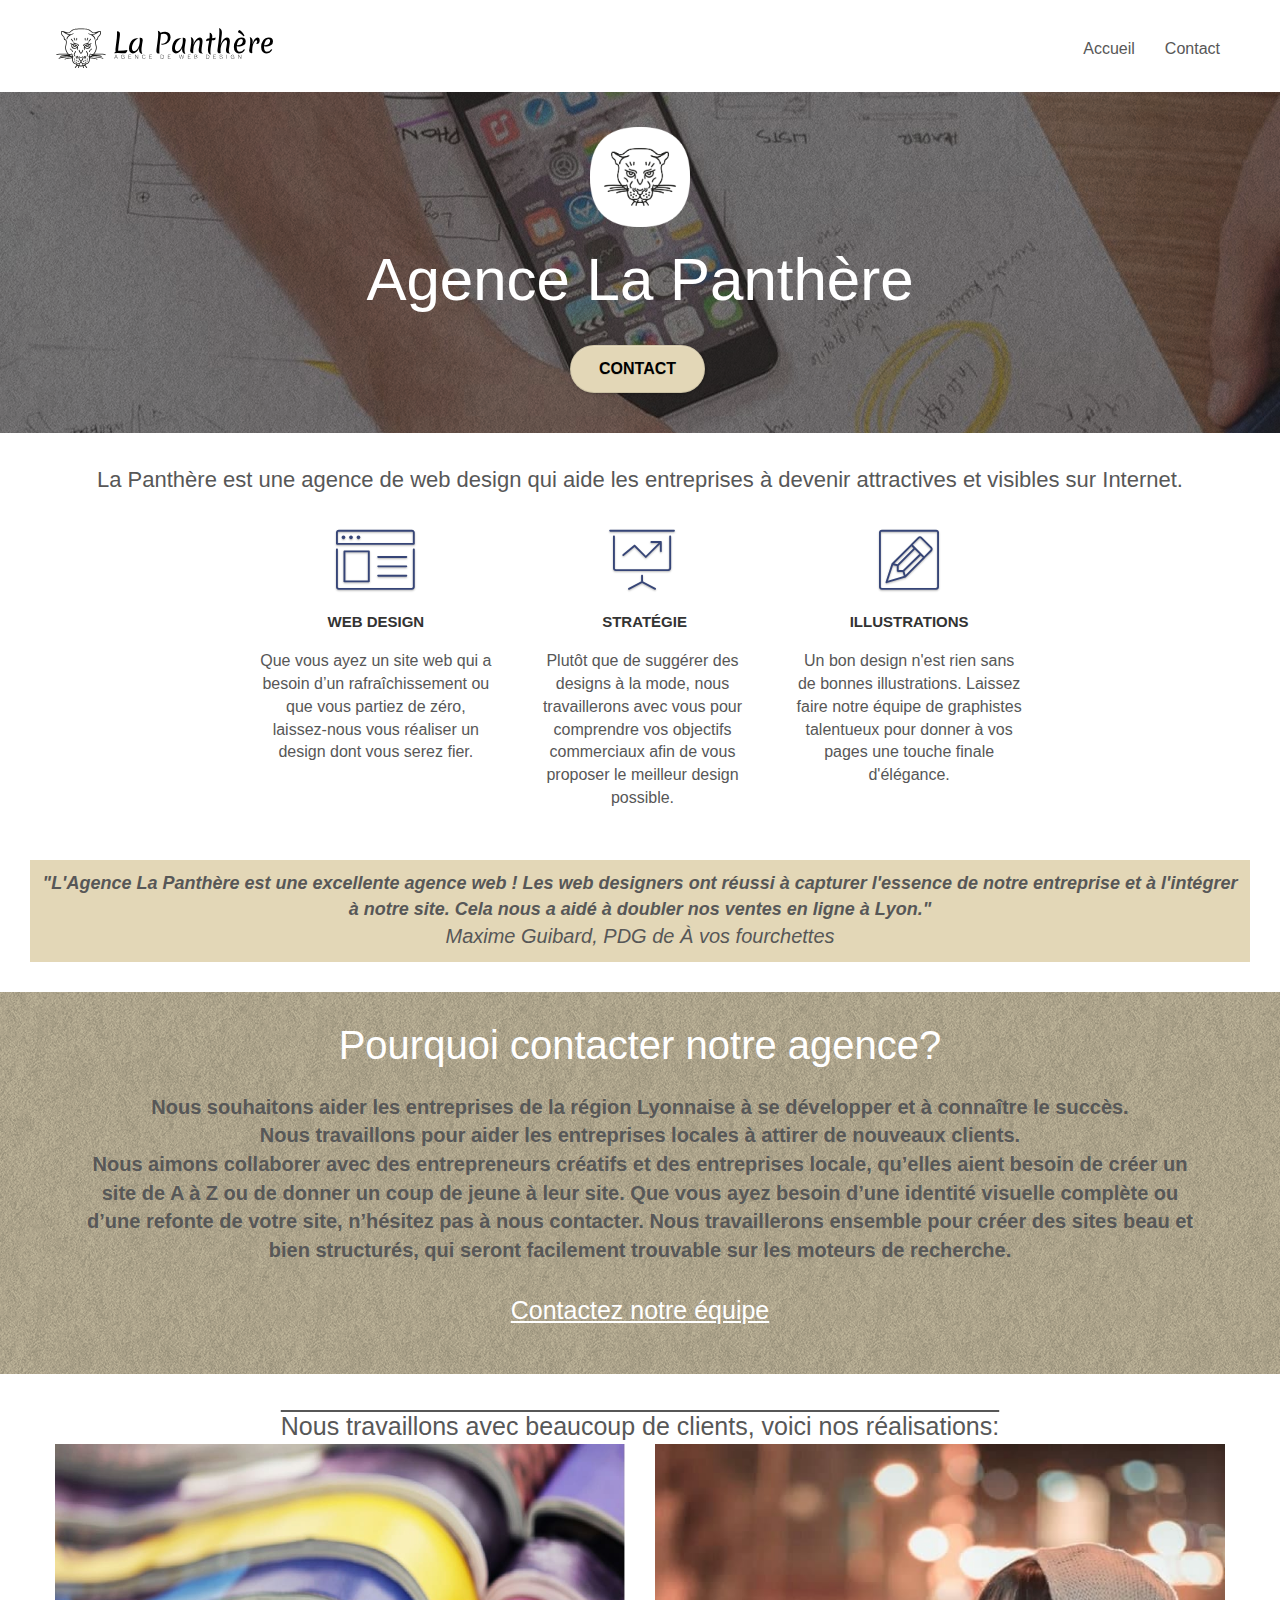
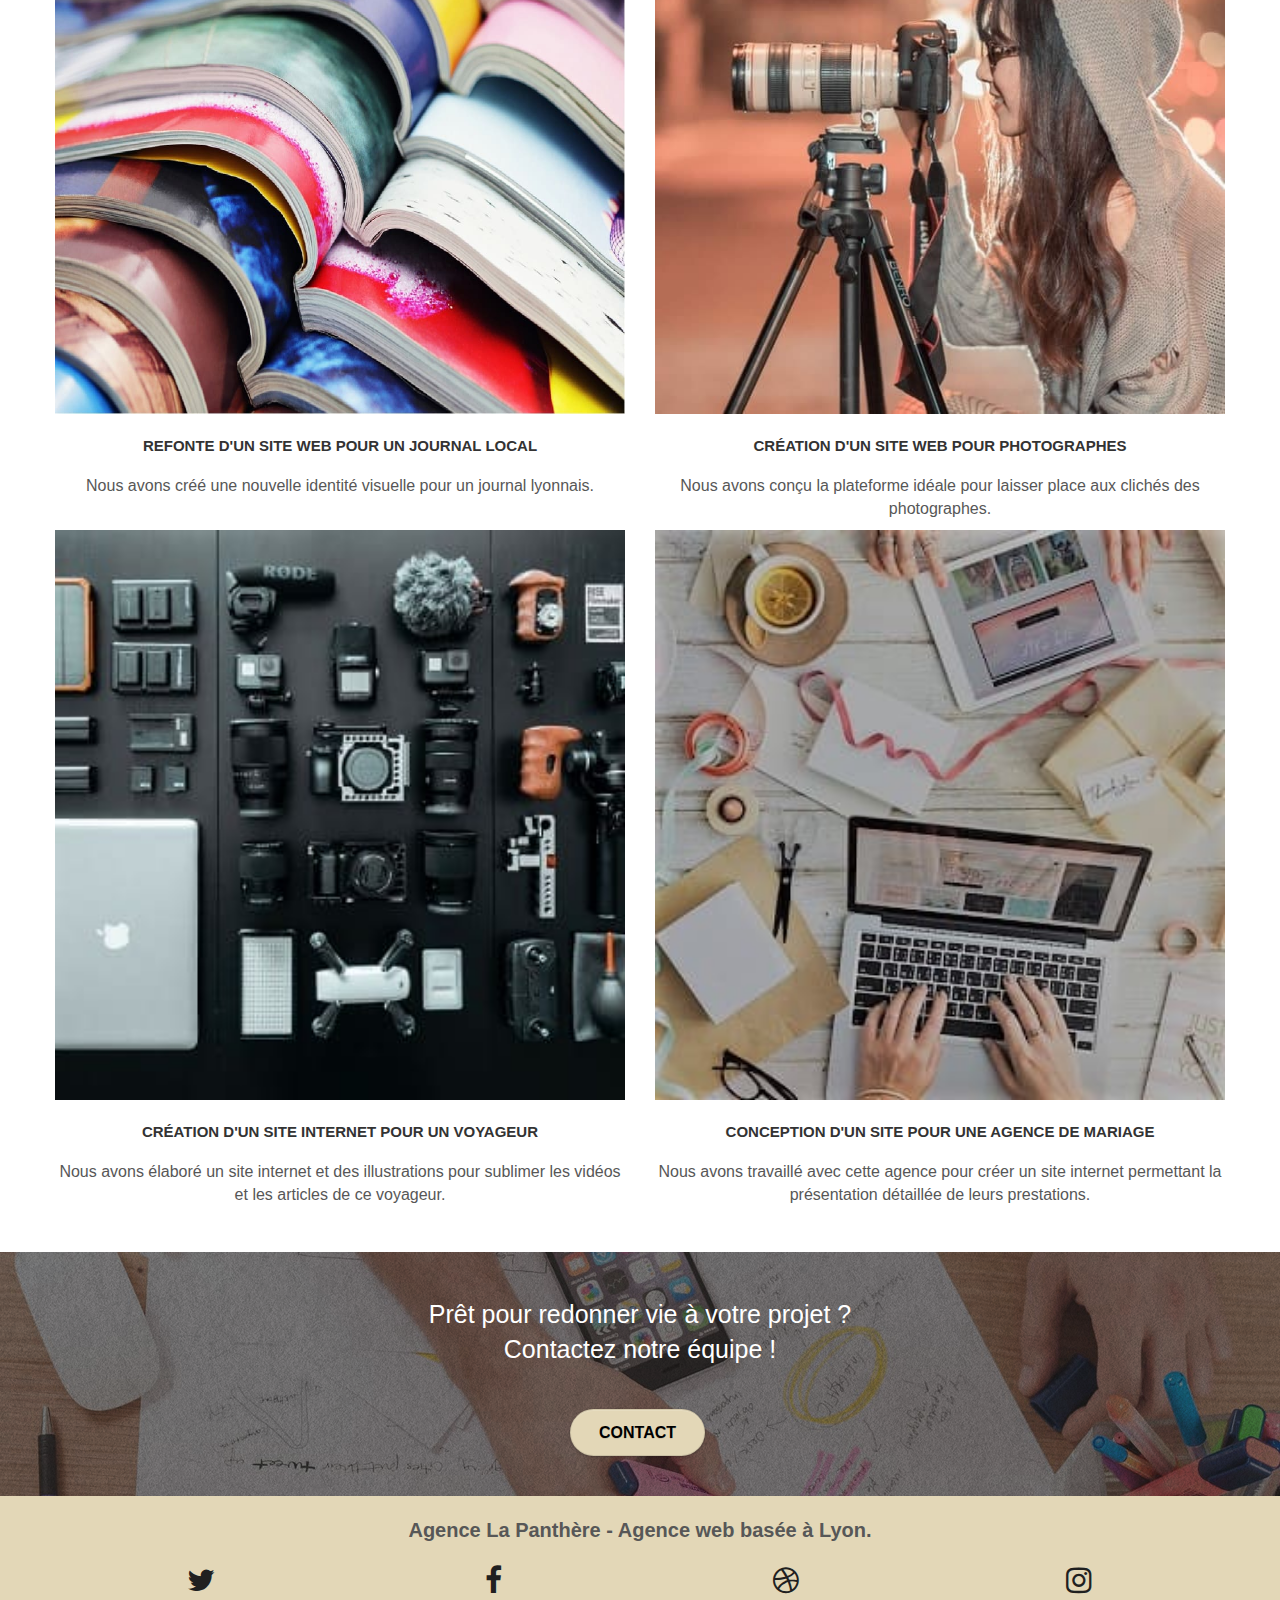
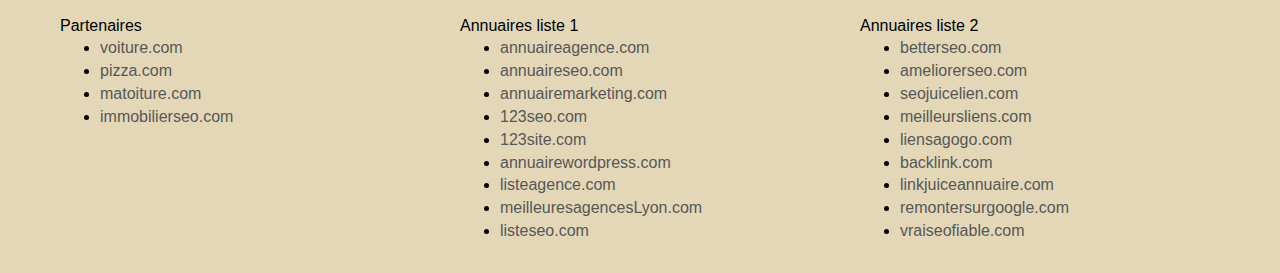
==== commit 130beff4: "ok 15 points optimisés, rapport à boucler" ====
--- a/index.html
+++ b/index.html
@@ -11,13 +11,6 @@
 	<link rel="stylesheet" type="text/css" href="style.css">
 	<link rel="stylesheet" type="text/css" href="./css/font-awesome.css">
 	<link rel="stylesheet" type="text/css" href="./css/et-line.css">
-	
-    
-	<script src="./js/jquery-2.1.0.js"></script>
-	<script src="./js/bootstrap.js"></script>
-	<script src="./js/blocs.js"></script>
-	<script src="./js/jquery.touchSwipe.js" defer></script>
-	<script src="./js/gmaps.js"></script>
 
     <title>La Panthère</title>
 
@@ -132,9 +125,10 @@
 		<div class="row tight-width-whitespace black-background">
 			<div class="col-sm-12">
 				<h2 class="mg-md text-center tc-white">
-					Nous souhaitons aider les entreprises de la région Lyonnaise à se développer et à connaître le succès. Nous travaillons pour aider les entreprises locales à attirer de nouveaux clients .<br>
+					Pourquoi contacter notre agence?
 				</h2>
 				<p class="text-center white">
+					Nous souhaitons aider les entreprises de la région Lyonnaise à se développer et à connaître le succès.<br/> Nous travaillons pour aider les entreprises locales à attirer de nouveaux clients.<br/>
 					Nous aimons collaborer avec des entrepreneurs créatifs et des entreprises locale, qu’elles aient besoin de créer un site de A à Z ou de donner un coup de jeune à leur site. Que vous ayez besoin d’une identité visuelle complète ou d’une refonte de votre site, n’hésitez pas à nous contacter. Nous travaillerons ensemble pour créer des sites beau et bien structurés, qui seront facilement trouvable sur les moteurs de recherche. <br><br><a class="ltc-white bold-link" href="page2.html">Contactez notre équipe</a><br>
 				</p>
 			</div>
--- a/style.css
+++ b/style.css
@@ -11,9 +11,7 @@
 
 .row h2
 {
-    font-size: 23px;
     padding: 0px 20px;
-    font-weight: bold;
     text-align: center;
     margin-top: -30px;
 }
@@ -45,13 +43,17 @@
 
 .col-sm-12 h2
 {
+    font-size: 40px;
+    padding-top: 20px;
+}
+
+.col-sm-12 p
+{
     font-size: 20px;
-    padding-top: 30px;
-}
-
-.col-sm-12 p, .col-sm-14 p
-{
-    font-size: 18px;
+    text-align: center;
+    padding: 0px 20px;
+    color: black;
+    font-weight: bold;
 }
 
 .col-sm-14
@@ -59,8 +61,12 @@
     position: relative;
     text-align: center;
     line-height: 1.4em;
-}
-
+    width: 100%;
+}
+.col-sm-14 p
+{
+    font-size: 20px;
+}
 .col-sm-14 h2
 {
     margin-top: -15px;
@@ -71,6 +77,7 @@
 {
     font-size: 25px;
     text-decoration: overline;
+    margin: 0px 20px;
 }
 #bloc-5-cta h2
 {
@@ -81,7 +88,9 @@
 
 .col-sm-4
 {
-    color : white;
+    padding-left: 20px;
+    color: #000000;
+    font-size: 16px;
 }
 
 .col-sm-6 img
@@ -90,6 +99,18 @@
     width: 100%;
     object-fit: cover;
     height: auto;
+}
+
+.fa-arrow-left
+    {
+        font-size: 25px;
+        margin-top: -50px;
+        float: right;
+        margin-right: 50px;
+    }
+.fa-arrow-left :hover
+{
+    color:rgb(227, 215, 183);
 }
 
 /** ******************************** **/
@@ -384,7 +405,7 @@
 
 .navbar-brand img {
     max-height: 200px;
-    margin: 0 5px 0 0;
+    margin: 0 1000px 0 0;
     display: inline;
 }
 
@@ -735,9 +756,6 @@
     color: #575757!important;
 }
 
-.container {
-    max-width: 1000px;
-}
 
 .hero-bloc-text {
     font-size: 38px;
@@ -761,11 +779,6 @@
     font-size: 16px;
 }
 
-.tight-width-whitespace {
-    max-width: 600px;
-    margin: auto auto auto auto;
-}
-
 .h1 {
     font-size: 20px;
     font-family: "Open Sans";
@@ -781,8 +794,9 @@
 }
 
 .social {
-    max-width: 400px;
-    margin: auto auto auto auto;
+display: flex;
+justify-content: space-around;
+text-align:center;
 }
 
 h2 {
@@ -816,17 +830,8 @@
     margin-top: 24px;
 }
 
-.white {
-    color: #FFFFFF!important;
-}
-
 .portfolio-thumb {
     margin-bottom: 24px;
-}
-
-.portfolio-row {
-    margin-bottom: 44px;
-    margin-top: 50px;
 }
 
 .avatar {
@@ -840,6 +845,7 @@
 
 .bgc-white {
     background-color: #FFFFFF;
+    text-align: center;
 }
 
 .bgc-dark-slate-blue {
@@ -889,10 +895,6 @@
 
 .bg-banniere {
     background-image: url("img/agence-la-panthere.jpg");
-}
-
-.bg-presentation {
-    background-image: url("img/image-de-presentation.bmp");
 }
 
 @media (max-width: 1024px) {
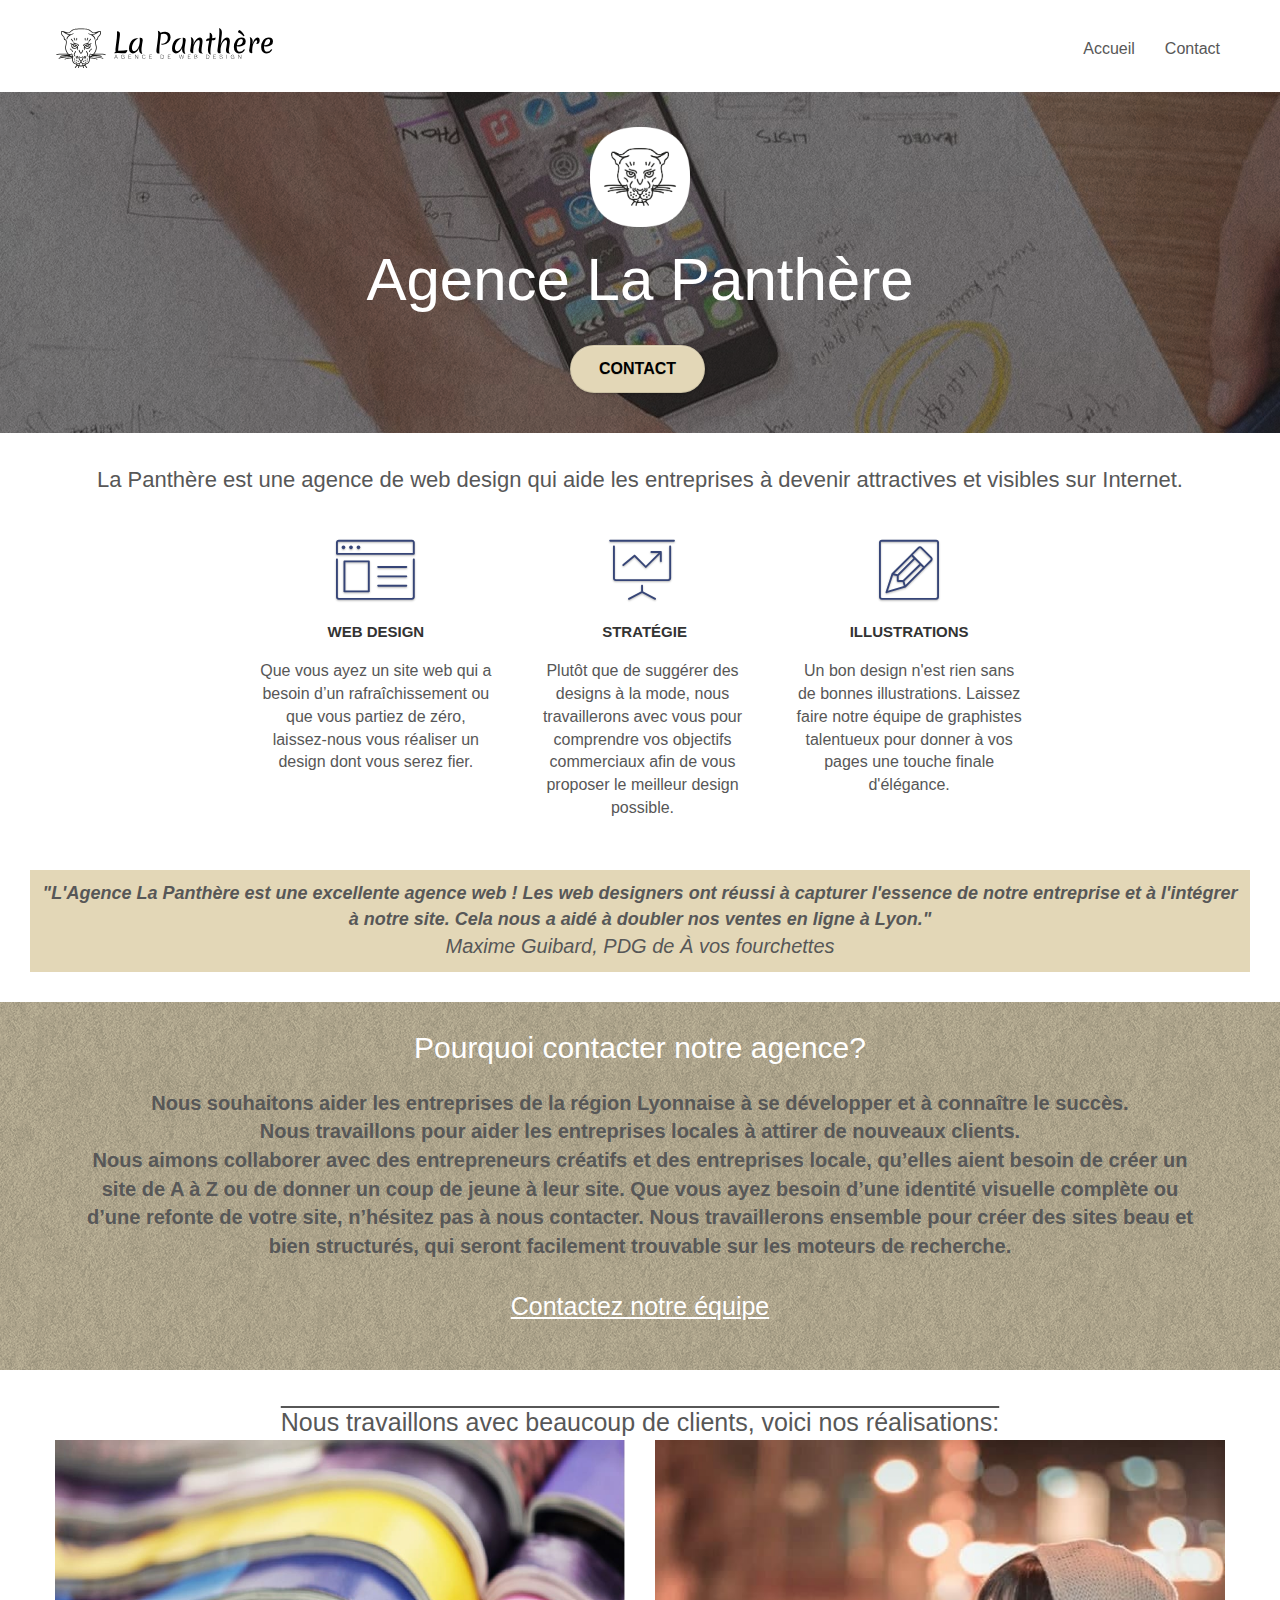
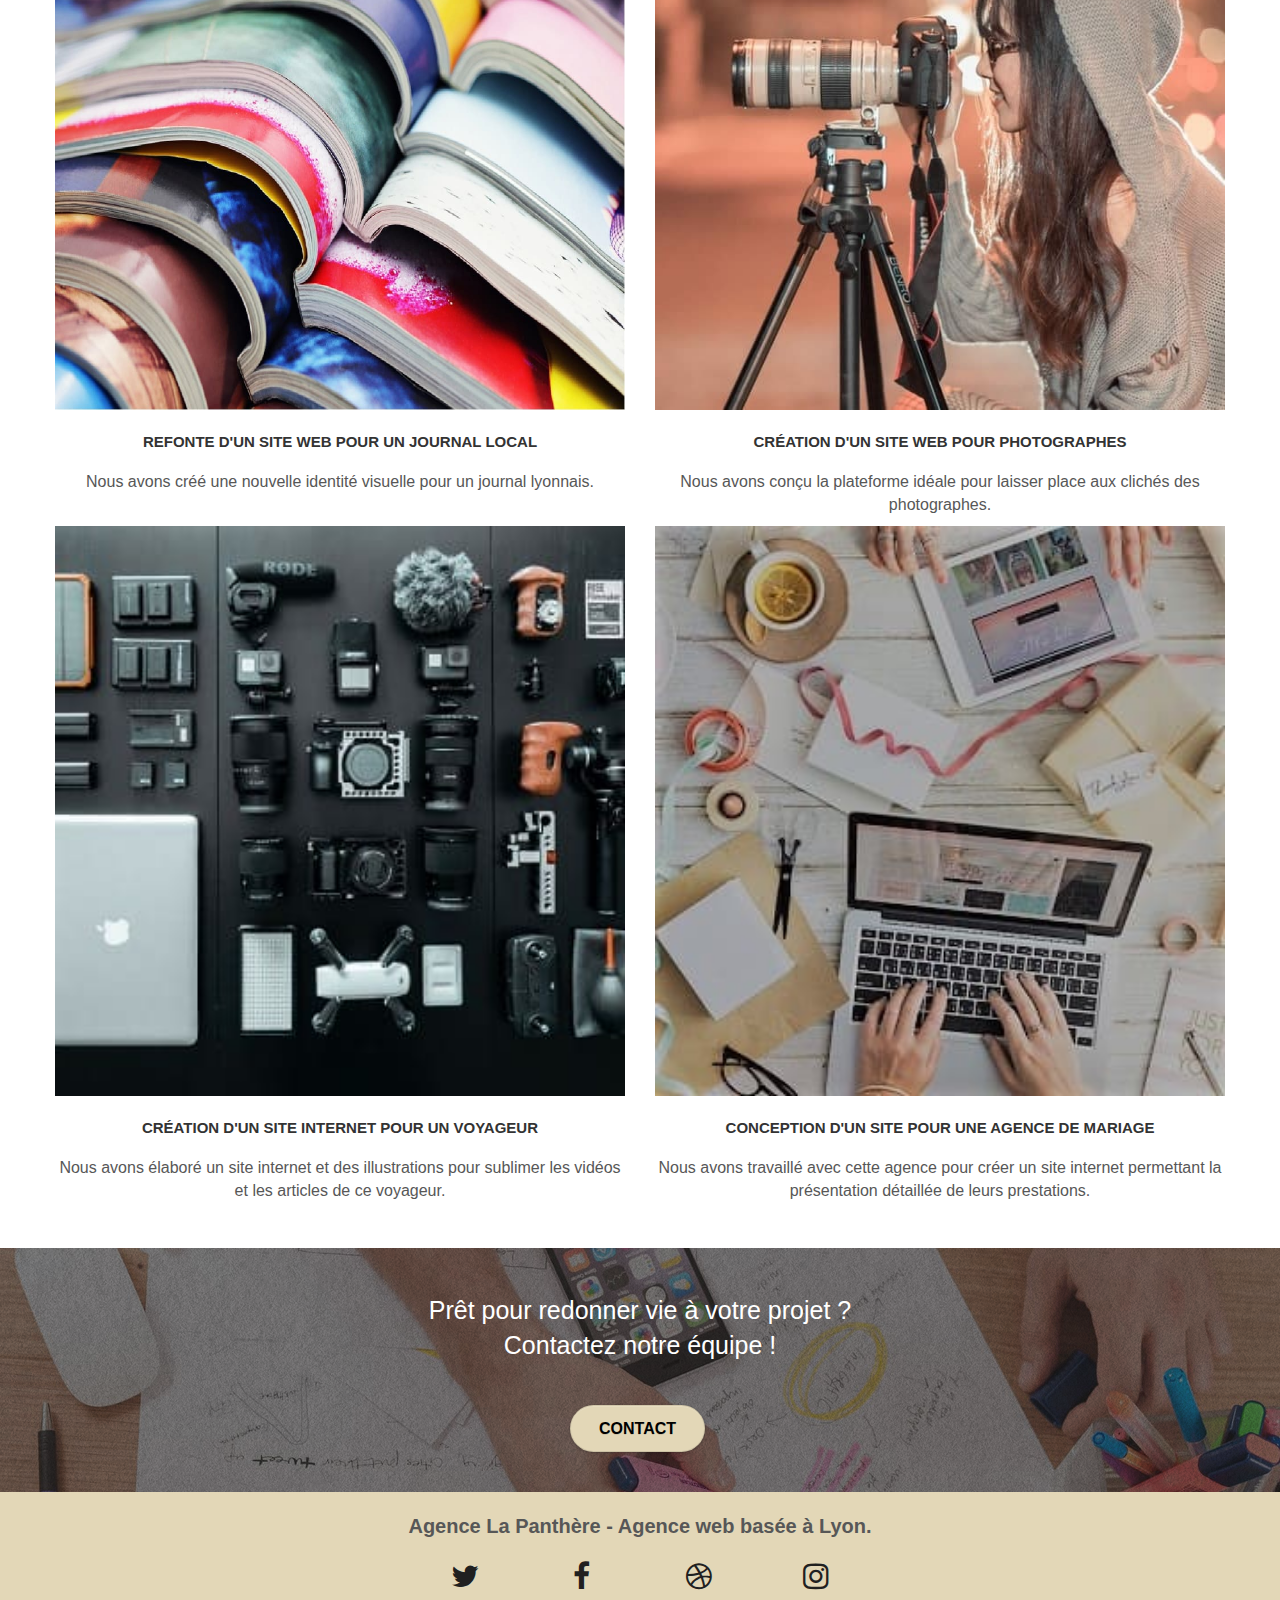
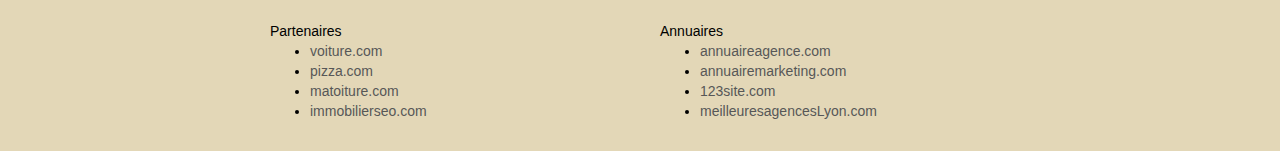
==== commit 1c249b0e: "ok version finale" ====
--- a/index.html
+++ b/index.html
@@ -2,13 +2,13 @@
 <html lang="fr">
 <head>
     <meta charset="utf-8">
-    <meta name="keywords" content="seo, google, site web, site internet, agence design Lyon, agence design, agence design,agence design,agence design,agence design,agence design,agence design,agence design,agence design">
+    <meta name="keywords" content="seo, google, la panthère, site web, site internet, agence web design Lyon, entreprises lyonnaises, création">
     <meta name="description" content="La Panthère, une grande agence de web design basée à Lyon.">
     <meta name="viewport" content="width=device-width, initial-scale=1.0, viewport-fit=cover">
-    <link rel="shortcut icon" type="image/png" href="favicon.jpg">
-    
-	<link rel="stylesheet" type="text/css" href="./css/bootstrap.css">
-	<link rel="stylesheet" type="text/css" href="style.css">
+    <link rel="shortcut icon" type="image/png" href="img/favicon.jpg">
+    
+	<link rel="stylesheet" type="text/css" href="./css/bootstrap_min.css">
+	<link rel="stylesheet" type="text/css" href="./css/style_min.css">
 	<link rel="stylesheet" type="text/css" href="./css/font-awesome.css">
 	<link rel="stylesheet" type="text/css" href="./css/et-line.css">
 
@@ -41,7 +41,7 @@
 						<a href="index.html">Accueil</a>
 					</li>
 					<li>
-						<a href="page2.html">Contact</a>
+						<a href="contact.html">Contact</a>
 					</li>
 				</ul>
 			</div>
@@ -60,7 +60,7 @@
 					Agence La Panthère
 				</h1>
 				<div class="text-center">
-					<a href="page2.html" class="btn btn-lg btn-clean btn-rd cta-hero btn-atomic-tangerine" id="cta-hero">Contact</a>
+					<a href="contact.html" class="btn btn-lg btn-clean btn-rd cta-hero btn-atomic-tangerine" id="cta-hero">Contact</a>
 				</div>
 			</div>
 		</div>
@@ -116,7 +116,6 @@
 			</div>
 		</div>
 	</div>
-</div>
 <!-- bloc-2-services END -->
 
 <!-- bloc-3-what-i-do -->
@@ -129,7 +128,7 @@
 				</h2>
 				<p class="text-center white">
 					Nous souhaitons aider les entreprises de la région Lyonnaise à se développer et à connaître le succès.<br/> Nous travaillons pour aider les entreprises locales à attirer de nouveaux clients.<br/>
-					Nous aimons collaborer avec des entrepreneurs créatifs et des entreprises locale, qu’elles aient besoin de créer un site de A à Z ou de donner un coup de jeune à leur site. Que vous ayez besoin d’une identité visuelle complète ou d’une refonte de votre site, n’hésitez pas à nous contacter. Nous travaillerons ensemble pour créer des sites beau et bien structurés, qui seront facilement trouvable sur les moteurs de recherche. <br><br><a class="ltc-white bold-link" href="page2.html">Contactez notre équipe</a><br>
+					Nous aimons collaborer avec des entrepreneurs créatifs et des entreprises locale, qu’elles aient besoin de créer un site de A à Z ou de donner un coup de jeune à leur site. Que vous ayez besoin d’une identité visuelle complète ou d’une refonte de votre site, n’hésitez pas à nous contacter. Nous travaillerons ensemble pour créer des sites beau et bien structurés, qui seront facilement trouvable sur les moteurs de recherche. <br><br><a class="ltc-white bold-link" href="contact.html">Contactez notre équipe</a><br>
 				</p>
 			</div>
 		</div>
@@ -197,7 +196,7 @@
 				Prêt pour redonner vie à votre projet ?<br>Contactez notre équipe !
 			</h2>
 			<div class="col-sm-12 text-center">
-				<a href="page2.html" class="btn btn-atomic-tangerine btn-clean btn-rd btn-lg cta-hero">Contact</a>
+				<a href="contact.html" class="btn btn-atomic-tangerine btn-clean btn-rd btn-lg cta-hero">Contact</a>
 			</div>
 		</div>
 	</div>
@@ -234,7 +233,7 @@
 						</div>
 					</div>
 				</div>
-				<div class="row">
+				<div class="row1">
 					<div class="col-sm-4">
 						Partenaires
 							<ul>
@@ -245,33 +244,14 @@
 							</ul>		
 					</div>
 					<div class="col-sm-4">
-						Annuaires liste 1
+						Annuaires
 						<ul>
 							<li><a href="annuaireagence.com">annuaireagence.com</a></li>
-							<li><a href="annuaireseo.com">annuaireseo.com</a></li>
 							<li><a href="annuairemarketing.com">annuairemarketing.com</a></li>
-							<li><a href="123seoture.com">123seo.com</a></li>
 							<li><a href="123site.com">123site.com</a></li>
-							<li><a href="annuairewordpress.com">annuairewordpress.com</a></li>
-							<li><a href="listeagence.com">listeagence.com</a></li>
 							<li><a href="meilleuresagencesLyon.com">meilleuresagencesLyon.com</a></li>
-							<li><a href="listeseo.com">listeseo.com</a></li>
 						</ul>
 					</div>
-					<div class="col-sm-4">
-						Annuaires liste 2
-						<ul>
-							<li><a href="betterseo.com">betterseo.com</a></li>
-							<li><a href="ameliorerseo.com">ameliorerseo.com</a></li>
-							<li><a href="seojuicelien.com">seojuicelien.com</a></li>
-							<li><a href="meilleursliens.com">meilleursliens.com</a></li>
-							<li><a href="liensagogo.com">liensagogo.com</a></li>
-							<li><a href="backlink.com">backlink.com</a></li>
-							<li><a href="linkjuiceannuaire.com">linkjuiceannuaire.com</a></li>
-							<li><a href="remontersurgoogle.com">remontersurgoogle.com</a></li>
-							<li><a href="vraiseofiable.com">vraiseofiable.com</a></li>
-						</ul>
-					</div>
 				</div>
 			</div>
 		</div>
@@ -279,9 +259,13 @@
 </div>
 <!-- Footer - bloc-8 END -->
 
-</div>
 <!-- Principal conteneur END -->
     
+<script src="./js/jquery-2.1.0.js"></script>
+<script src="./js/bootstrap.js"></script>
+<script src="./js/blocs.js"></script>
+<script src="./js/jquery.touchSwipe.js" defer></script>
+<script src="./js/gmaps.js"></script>
 
 </body>
 </html>
--- a/css/style_min.css
+++ b/css/style_min.css
@@ -0,0 +1 @@
+body{margin:auto;padding:0;background:#fff;overflow-x:hidden;-webkit-font-smoothing:antialiased;-moz-osx-font-smoothing:grayscale}.row h2{padding:0 20px;text-align:center;margin-top:-30px}.citation{margin:30px;border:1px solid transparent;background-color:#e3d7b7}.citation p{margin:0;text-align:center;font-weight:600;color:#fff;padding:10px 10px 0 10px;font-size:18px;font-style:italic}.citation p:nth-child(2){font-size:20px;font-weight:100;padding-top:0;padding-bottom:10px}.col-sm-12 h2{font-size:30px;padding-top:20px}.col-sm-12 p{font-size:20px;text-align:center;padding:0 20px;font-weight:bold}.col-sm-13 p{font-size:25px;text-decoration:overline;margin:0 20px}.col-sm-6 img{display:block;width:100%;object-fit:cover;height:auto}#bloc-5-cta h2{position:relative;font-size:25px;margin-top:10px}.row .row-no-gutters{display:flex;justify-content:center}.row1{width:100%;display:flex;justify-content:center}.col-sm-4{padding-left:20px;color:#000;font-size:14px;margin-top:10px}.col-sm-14{position:relative;text-align:center;line-height:1.4em;width:100%}.col-sm-14 p{font-size:20px}.col-sm-14 h2{margin-top:-15px;font-size:30px;padding:0 10px}.fa-arrow-left{font-size:25px;margin-top:-40px;float:right;margin-right:20px}.header a :hover{color:#e3d7b7}.col-sm-15{width:50%;text-align:initial;margin:20px}a,button{transition:all .3s ease-in-out;outline:none!important}a:hover{text-decoration:none;cursor:pointer}#page-loading-blocs-notifaction{position:fixed;top:0;bottom:0;width:100%;z-index:100000;background:#fff no-repeat center center}.bloc{width:100%;clear:both;background:50% 50% no-repeat;-webkit-background-size:cover;-moz-background-size:cover;-o-background-size:cover;background-size:cover;position:relative}.bloc .container{padding-left:0;padding-right:0}.bloc-lg{padding:35px}.bloc-md{padding:62px 0 0 0}.bloc-sm{padding:20px 50px}.bg-center,.bg-l-edge,.bg-r-edge,.bg-t-edge,.bg-b-edge,.bg-tl-edge,.bg-bl-edge,.bg-tr-edge,.bg-br-edge,.bg-repeat{-webkit-background-size:auto!important;-moz-background-size:auto!important;-o-background-size:auto!important;background-size:auto!important}.bg-repeat{background:repeat}.bg-t-edge{background:top no-repeat}.bloc-bg-texture::before{content:"";background-size:2px 2px;position:absolute;top:0;bottom:0;left:0;right:0}.texture-paper::before{background:url("/img/texture-paper.png");background-size:280px 280px}.b-parallax{background-attachment:fixed}.d-bloc{color:rgba(255,255,255,.7)}.d-bloc button:hover{color:rgba(255,255,255,.9)}.d-bloc .icon-round,.d-bloc .icon-square,.d-bloc .icon-rounded,.d-bloc .icon-semi-rounded-a,.d-bloc .icon-semi-rounded-b{border-color:rgba(255,255,255,.9)}.d-bloc .divider-h span{border-color:rgba(255,255,255,.2)}.d-bloc .a-btn,.d-bloc .navbar a,.d-bloc .navbar-brand,.d-bloc a .icon-sm,.d-bloc a .icon-md,.d-bloc a .icon-lg,.d-bloc a .icon-xl,.d-bloc h1 a,.d-bloc h2 a,.d-bloc h3 a,.d-bloc h4 a,.d-bloc h5 a,.d-bloc h6 a,.d-bloc p a{color:#202020;margin:10px 0 20px 0}.d-bloc .a-btn:hover,.d-bloc .navbar a:hover,.d-bloc .navbar-brand:hover,.d-bloc a:hover .icon-sm,.d-bloc a:hover .icon-md,.d-bloc a:hover .icon-lg,.d-bloc a:hover .icon-xl,.d-bloc h1 a:hover,.d-bloc h2 a:hover,.d-bloc h3 a:hover,.d-bloc h4 a:hover,.d-bloc h5 a:hover,.d-bloc h6 a:hover,.d-bloc p a:hover{color:rgba(255,255,255,1)}.d-bloc .navbar-toggle .icon-bar{background:rgba(255,255,255,1)}.d-bloc .btn-wire,.d-bloc .btn-wire:hover{color:rgba(255,255,255,1);border-color:rgba(255,255,255,1)}.d-bloc .panel{color:rgba(0,0,0,.5)}.d-bloc .panel button:hover{color:rgba(0,0,0,.7)}.d-bloc .panel icon{border-color:rgba(0,0,0,.7)}.d-bloc .panel .divider-h span{border-color:rgba(0,0,0,.1)}.d-bloc .panel .a-btn{color:rgba(0,0,0,.6)}.d-bloc .panel .a-btn:hover{color:rgba(0,0,0,1)}.d-bloc .panel .btn-wire,.d-bloc .panel .btn-wire:hover{color:rgba(0,0,0,.7);border-color:rgba(0,0,0,.3)}.d-bloc .panel,.l-bloc{color:rgba(0,0,0,.5)}.d-bloc .panel button:hover,.l-bloc button:hover{color:rgba(0,0,0,.7)}.l-bloc .icon-round,.l-bloc .icon-square,.l-bloc .icon-rounded,.l-bloc .icon-semi-rounded-a,.l-bloc .icon-semi-rounded-b{border-color:rgba(0,0,0,.7)}.d-bloc .panel .divider-h span,.l-bloc .divider-h span{border-color:rgba(0,0,0,.1)}.d-bloc .panel .a-btn,.l-bloc .a-btn,.l-bloc .navbar a,.l-bloc .navbar-brand,.l-bloc a .icon-sm,.l-bloc a .icon-md,.l-bloc a .icon-lg,.l-bloc a .icon-xl,.l-bloc h1 a,.l-bloc h2 a,.l-bloc h3 a,.l-bloc h4 a,.l-bloc h5 a,.l-bloc h6 a,.l-bloc p a{color:rgba(0,0,0,.6)}.d-bloc .panel .a-btn:hover,.l-bloc .a-btn:hover,.l-bloc .navbar a:hover,.l-bloc .navbar-brand:hover,.l-bloc a:hover .icon-sm,.l-bloc a:hover .icon-md,.l-bloc a:hover .icon-lg,.l-bloc a:hover .icon-xl,.l-bloc h1 a:hover,.l-bloc h2 a:hover,.l-bloc h3 a:hover,.l-bloc h4 a:hover,.l-bloc h5 a:hover,.l-bloc h6 a:hover,.l-bloc p a:hover{color:rgba(0,0,0,1)}.l-bloc .navbar-toggle .icon-bar{color:rgba(0,0,0,.6)}.d-bloc .panel .btn-wire,.d-bloc .panel .btn-wire:hover,.l-bloc .btn-wire,.l-bloc .btn-wire:hover{color:rgba(0,0,0,.7);border-color:rgba(0,0,0,.3)}.row-no-gutters{margin-right:0;margin-left:0}#bloc-1-hero h1{font-size:60px}.navbar{margin-bottom:0;z-index:1}.navbar-brand{height:auto;padding:3px 15px;font-size:25px;font-weight:normal;font-weight:600;line-height:44px}.navbar-brand img{max-height:200px;margin:0 1000px 0 0;display:inline}.navbar-brand img[src$=svg]{min-width:100px}.nav-center .navbar-brand img{margin:0}.navbar .nav{padding-top:2px;margin-right:-16px;float:right;z-index:1}.nav>li{float:left;margin-top:4px;font-size:16px}.navbar-nav .open .dropdown-menu>li>a{text-align:inherit}.nav>li a:hover,.nav>li a:focus{background:transparent}.navbar-toggle{margin:10px 10px 0 0;border:0}.navbar-toggle:hover{background:transparent!important}.navbar-toggle .icon-bar{background-color:rgba(0,0,0,.5);width:26px}.nav-invert .navbar .nav{float:left}.nav-invert .navbar-header,.nav-invert .navbar-brand{float:right;position:relative;z-index:2}@media(min-width:768px){.site-navigation{position:absolute;top:50%;right:20px;transform:translate(0,-50%);-webkit-transform:translateY(-50%)}.nav>li .dropdown-menu a,.nav>li .dropdown-menu a:hover{color:#484848}.nav-invert .site-navigation{left:0;right:0}.nav-center{text-align:center}.nav-center .navbar-header{width:100%}.nav-center .navbar-header,.nav-center .navbar-brand,.nav-center .nav>li{float:none;display:inline-block}.nav-center .site-navigation{position:relative;width:100%;right:0;margin-right:0;margin-top:20px}.nav-center.mini-nav .navbar-toggle{float:none;margin:10px auto 0}}.nav>li>.dropdown a{background:none!important;display:block;padding:14px 15px}nav .caret{margin:0 5px}.dropdown-menu .dropdown-menu{top:-8px;left:100%}.dropdown-menu .dropmenu-flow-right{top:100%;left:0;margin-left:-1px;border-top-left-radius:0;border-top-right-radius:0}.dropdown-menu .dropdown span{border:4px solid #000;border-top-color:transparent;border-right-color:transparent;border-bottom-color:transparent;margin:6px -5px 0 0!important;float:right}.mg-md{margin-top:10px;margin-bottom:20px}.mg-lg{margin-top:10px;margin-bottom:40px}.btn{margin:0 5px 5px 0}.btn.pull-right{margin:0 0 5px 5px}.btn-d,.btn-d:hover,.btn-d:focus{color:#fff;background:rgba(0,0,0,.3)}button{outline:none!important}.btn-rd{border-radius:40px}.btn-clean{border:1px solid rgba(0,0,0,.08);border-bottom-color:rgba(0,0,0,.1);text-shadow:0 1px 0 rgba(0,0,1,.1);box-shadow:0 1px 3px rgba(0,0,1,.25),inset 0 1px 0 0 rgba(255,255,255,.15)}.icon-md{font-size:30px!important}.icon-lg{font-size:60px!important}.sm-shadow{text-shadow:0 1px 2px rgba(0,0,0,.3)}.panel-sq,.panel-sq .panel-heading,.panel-sq .panel-footer{border-radius:0}.panel-rd{border-radius:30px}.panel-rd .panel-heading{border-radius:29px 29px 0 0}.panel-rd .panel-footer{border-radius:0 0 29px 29px}.form-control{border-color:rgba(0,0,0,.1);box-shadow:none}.scrollToTop{width:40px;height:40px;position:fixed;bottom:20px;right:20px;opacity:0;z-index:500;transition:all .3s ease-in-out}.scrollToTop span{margin-top:6px}.showScrollTop{font-size:14px;opacity:1}a[data-lightbox]{position:relative;display:block;text-align:center}a[data-lightbox]:hover::before{content:"+";font-family:"HelveticaNeue-Light","Helvetica Neue Light","Helvetica Neue",Helvetica,Arial;font-size:32px;width:50px;height:50px;margin-left:-25px;border-radius:50%;background:rgba(0,0,0,.6);color:#fff;font-weight:100;z-index:1;position:absolute;top:50%;transform:translateY(-50%);-webkit-transform:translateY(-50%)}a[data-lightbox]:hover img{opacity:.6;-webkit-animation-fill-mode:none;animation-fill-mode:none}#lightbox-modal{display:flex;align-items:center}#lightbox-modal .modal-dialog{width:90%;max-width:900px;margin:0 auto 0}#lightbox-modal .modal-dialog img{max-height:90vh;margin:0 auto}.lightbox-caption{padding:20px;color:#fff;background:rgba(0,0,0,.5);position:absolute;left:15px;right:15px;bottom:5px}.close-lightbox{color:#fff;font-size:30px;position:absolute;top:20px;right:20px;z-index:20;background:rgba(0,0,0,.5);border:none;line-height:30px;padding:0 9px 5px;opacity:.3}.close-lightbox:hover,.next-lightbox:hover,.prev-lightbox:hover{opacity:1;color:#fff}.next-lightbox,.prev-lightbox{font-size:20px;color:rgba(255,255,255,.9);background:rgba(0,0,0,.5);transition:all .2s ease-in-out;position:absolute;top:45%;z-index:1;opacity:.4}.next-lightbox{padding:6px 8px 1px 13px;right:25px}.prev-lightbox{padding:6px 13px 1px 10px;left:25px}.snapshot-lb .modal-body{padding-bottom:45px}.snapshot-lb .lightbox-caption{padding:0;color:rgba(0,0,0,.5);background:none}h1,h2,h3,h4,h5,h6,p,label,.btn,a{font-family:"helvetica";font-weight:400;color:#575757!important}.hero-bloc-text{font-size:38px}.hero-bloc-text-sub{font-size:36px}.statement-bloc-text{line-height:26px;font-style:italic;font-size:20px;text-align:center;font-weight:lighter;max-width:520px;margin:auto auto auto auto}p{font-size:16px}.h1{font-size:20px;font-family:"Open Sans"}.cta-hero{margin-top:22px;color:#fff!important;text-transform:uppercase;padding:12px 28px 12px 28px;font-size:16px;font-weight:700}h2{font-size:22px;line-height:1.4em}h3{font-size:15px;text-transform:uppercase;font-weight:700;color:#333!important}.med-width-whitespace{max-width:800px;margin:auto auto 40px auto;box-shadow:0 0 0 #000}h1{color:#333!important}h4{color:#333!important}.icons{margin-bottom:14px;margin-top:24px}.portfolio-thumb{margin-bottom:24px}.avatar{box-shadow:0 4px 9px rgba(0,0,0,.3)}.bold-link{font-size:25px;text-decoration:underline!important}.bgc-white{background-color:#fff;text-align:center}.bgc-dark-slate-blue{background-color:#364577}.bgc-atomic-tangerine{background-color:#e3d7b7}.tc-white{color:#fff!important}.btn-atomic-tangerine{background:#e3d7b7;color:#000!important}.btn-atomic-tangerine:hover{background:#c27956!important;color:#fff!important}.ltc-white{color:#fff!important}.ltc-white:hover{color:#ccc!important}.ltc-atomic-tangerine{color:#f3976c!important}.ltc-atomic-tangerine:hover{color:#c27956!important}.icon-dark-slate-blue{color:#364577!important;border-color:#364577!important}.bg-banniere{background-image:url("/img/agence-la-panthere.jpg")}@media(max-width:1024px){.bloc{padding-left:20px;padding-right:20px}.bloc.full-width-bloc,.bloc-tile-2.full-width-bloc .container,.bloc-tile-3.full-width-bloc .container,.bloc-tile-4.full-width-bloc .container{padding-left:0;padding-right:0}}@media(max-width:992px) and (min-width:768px){.navbar .nav{max-width:80%}.nav-center.navbar .nav{max-width:100%}}@media only screen and (min-width:768px) and (max-width:1024px) and (orientation:landscape){.b-parallax{background-attachment:scroll}}@media only screen and (min-width:1024px) and (max-width:1366px) and (-webkit-min-device-pixel-ratio:1.5){.b-parallax{background-attachment:scroll}}@media(max-width:991px){.container{width:100%}.b-parallax{background-attachment:scroll}.page-container,#hero-bloc{overflow-x:hidden;position:relative}.bloc-group,.bloc-group .bloc{display:block;width:100%}.bloc-fill-screen .fill-bloc-top-edge,.bloc-fill-screen .fill-bloc-bottom-edge{padding:0 20px}}@media(max-width:767px){.page-container{overflow-x:hidden;position:relative}h1,h2,h3,h4,h5,h6,p,#disqus_thread .b-parallax{background-attachment:scroll}.navbar .nav{padding-top:0;border-top:1px solid rgba(0,0,0,.2);float:none!important}.navbar.row{margin-left:0;margin-right:0}.site-navigation{position:inherit;transform:none;-webkit-transform:none;-ms-transform:none}.nav>li{margin-top:0;border-bottom:1px solid rgba(0,0,0,.1);background:rgba(0,0,0,.05);text-align:left;padding-left:15px;width:100%}.nav>li:hover{background:rgba(0,0,0,.08)}.dropdown .dropdown a .caret{float:none;margin:5px 0 0 10px!important;border:4px solid #000;border-bottom-color:transparent;border-right-color:transparent;border-left-color:transparent}#hero-bloc .navbar .nav{background:rgba(0,0,0,.8)}#hero-bloc .navbar .nav a{color:rgba(255,255,255,.6)}.hero{padding:50px 0}.hero-nav{left:-1px;right:-1px}.navbar-collapse{padding:0;overflow-x:hidden;-webkit-box-shadow:none;box-shadow:none}.navbar-brand img{max-height:40px;width:auto}.nav-invert .navbar-header{float:none;width:100%}.nav-invert .navbar-toggle{float:left;margin-left:10px}.bloc{padding-left:0;padding-right:0}.bloc-xxl,.bloc-xl,.bloc-lg{padding:40px 0}.bloc-sm,.bloc-md{padding-left:0;padding-right:0}.bloc-tile-2 .container,.bloc-tile-3 .container,.bloc-tile-4 .container,.bloc-fill-screen .fill-bloc-top-edge,.bloc-fill-screen .fill-bloc-bottom-edge{padding-left:0;padding-right:0}.a-block{padding:0 10px}.btn-dwn{display:none}.voffset{border:1px solid #000}.voffset-md{margin-top:20px}.voffset-lg{margin-top:30px}form{padding:5px}.close-lightbox{display:inline-block}.blocsapp-device-iphone5{background-size:216px 425px;padding-top:60px;width:216px;height:425px}.blocsapp-device-iphone5 img{width:180px;height:320px}}@media(max-width:400px){.bloc{padding-left:0;padding-right:0}}@media(max-width:767px){.bloc-mob-center-text{text-align:center}}